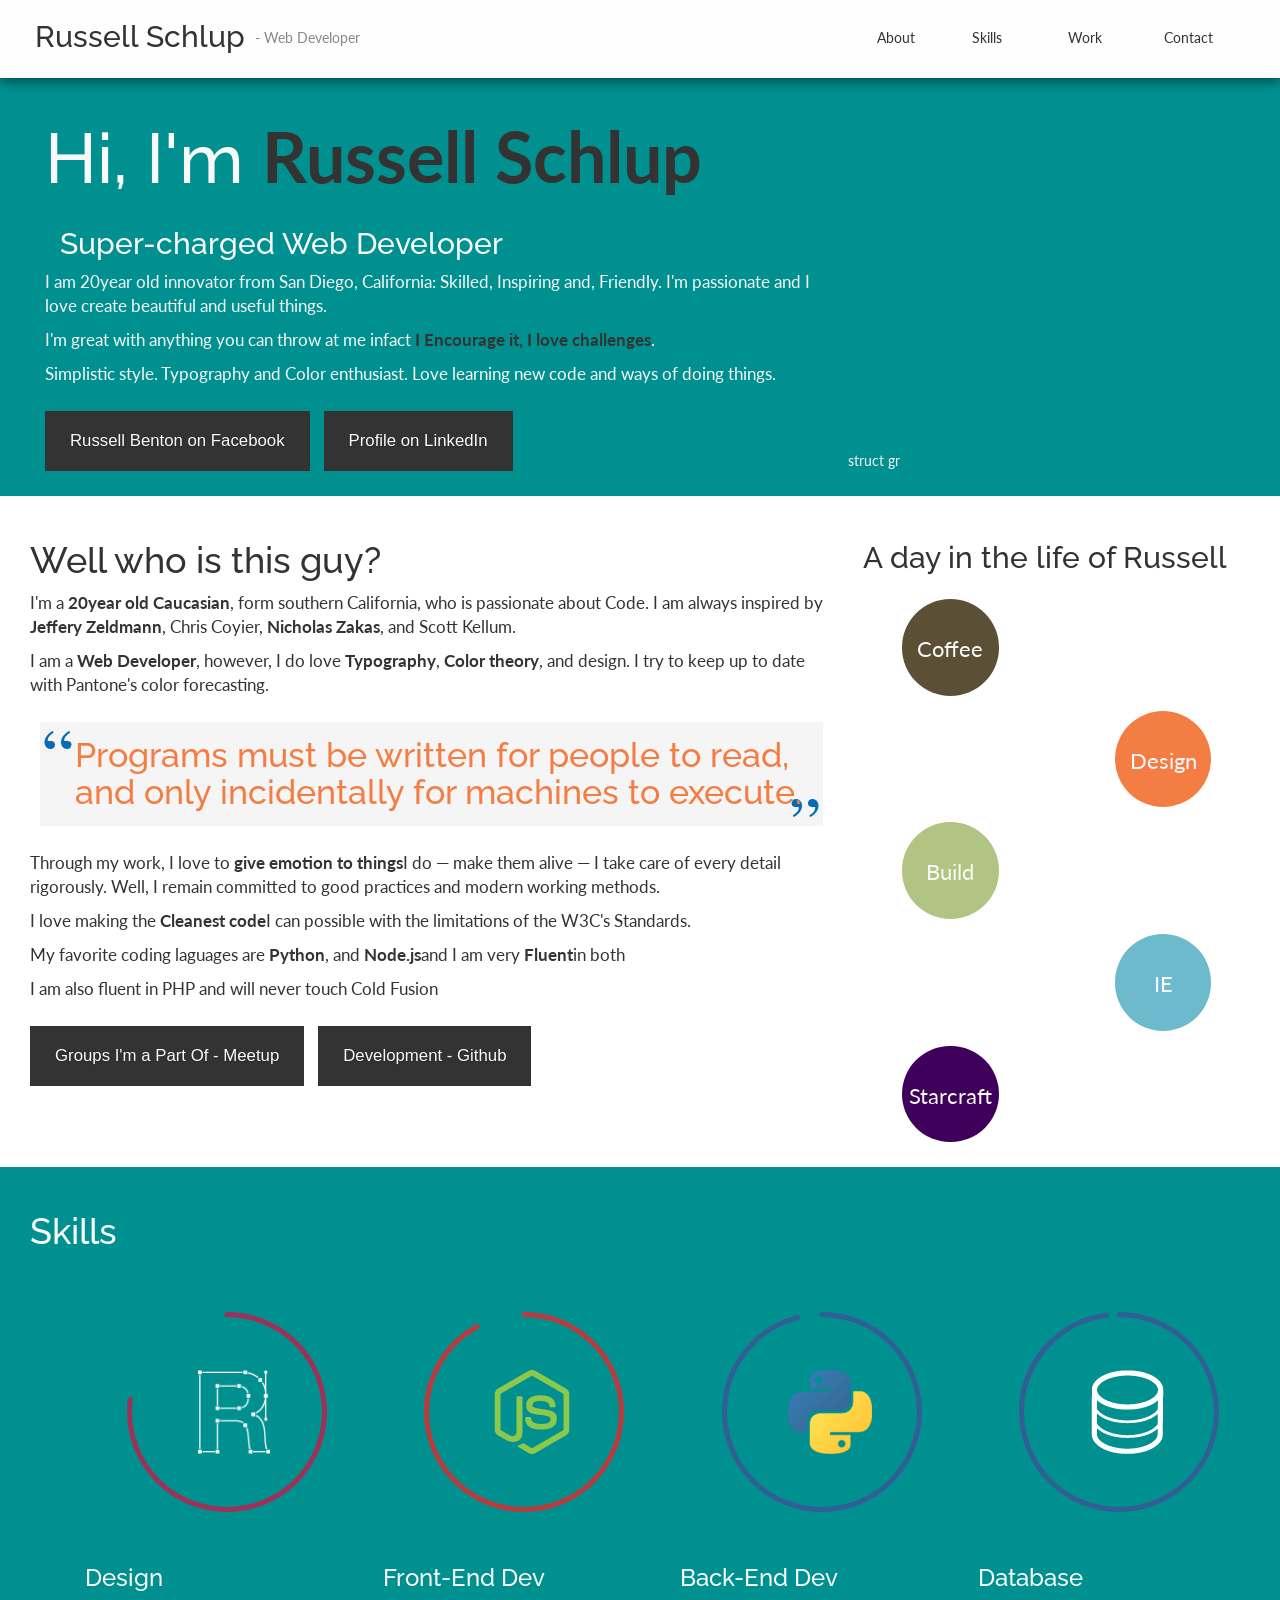
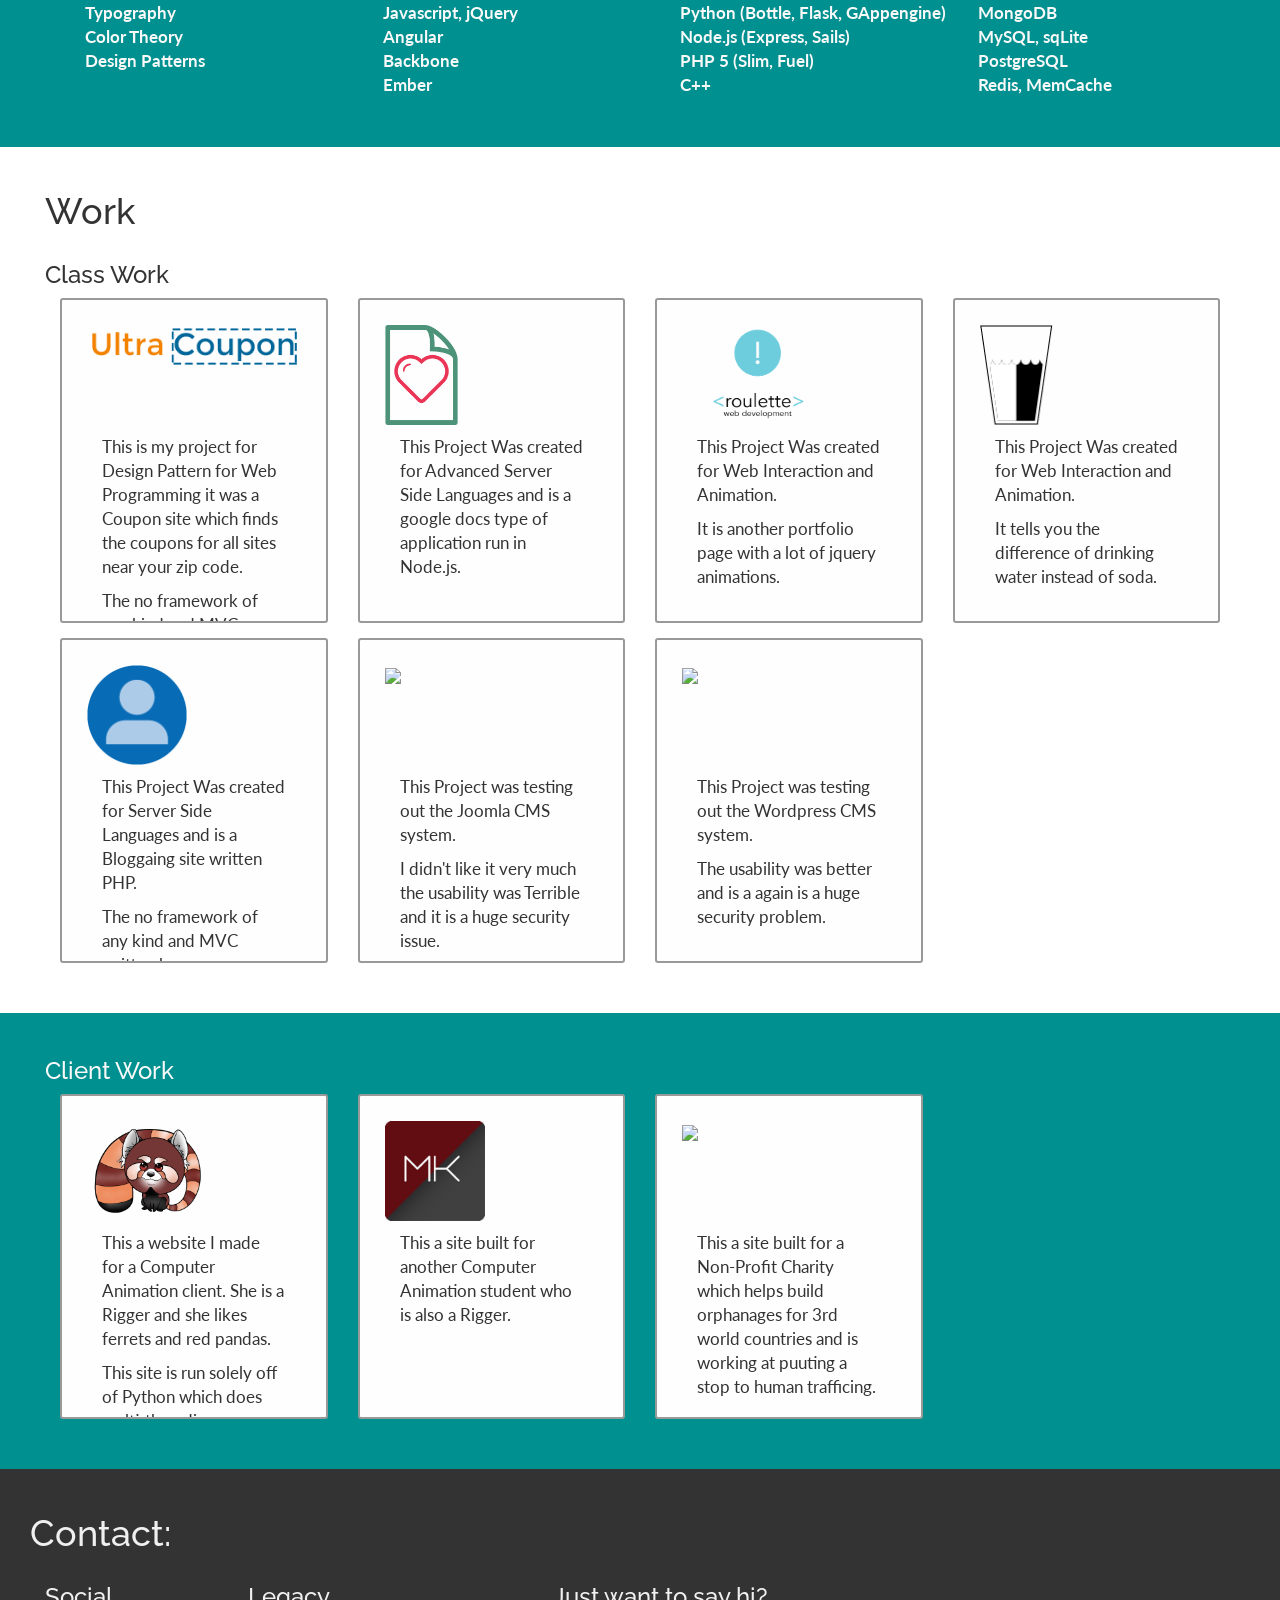
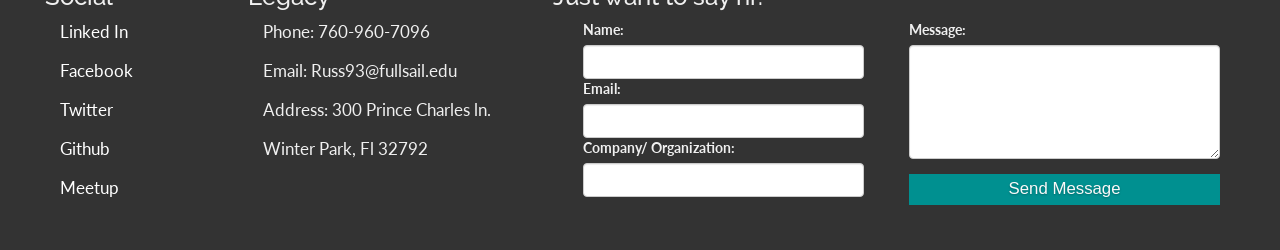
==== index.html @ 07fa353b "optimazation" ====
<!DOCTYPE html>
<html>

<head>
    <title>Deployment of Web Projects</title>
    <meta charset="utf-8" />
    <!--    Styles    -->
    <link href='http://fonts.googleapis.com/css?family=Lato:400,700|Raleway' rel='stylesheet' type='text/css'>
    <link rel="stylesheet" href="//netdna.bootstrapcdn.com/bootstrap/3.1.1/css/bootstrap.min.css">
    <link rel="stylesheet" href="css/main.css">
    <!--    Scripts    -->
    <script type="text/javascript" src="http://code.jquery.com/jquery-2.1.0.min.js"></script>
    <script type="text/javascript" src="js/selectivizr-min.js"></script>
    <script type="text/javascript" src="js/easypiechart.js"></script>
    <script type="text/javascript" src="js/main.js"></script>
</head>

<body>
    <nav id='nav' class='col-sm-12'>
        <div class='col-sm-8'>
            <h2>Russell Schlup</h2>
            <span class='hidden-xs'>- Web Developer</span>
        </div>
        <ul class='col-sm-4 hidden-sm hidden-xs'>
            <li class='col-sm-3' go='about'>About</li>
            <li class='col-sm-3' go='skills'>Skills</li>
            <li class='col-sm-3' go='work'>Work</li>
            <li class='col-sm-3' go='contact'>Contact</li>
        </ul>
    </nav>
    <section id='start' class='col-sm-12'>
        <article id='header' class='col-sm-12 col-md-8'>
            <header class='col-sm-12'>
                <h1>Hi, I'm
                    <strong>Russell Schlup</strong>
                </h1>
                <h2 class='col-sm-12'>Super-charged Web Developer</h2>
                <p>I am
                    <span class="age">20</span>year old innovator from San Diego, California: Skilled, Inspiring and, Friendly. I'm passionate and I love create beautiful and useful things.</p>
                <p>I'm great with anything you can throw at me infact
                    <strong>I Encourage it, I love challenges</strong>.</p>
                <p>Simplistic style. Typography and Color enthusiast. Love learning new code and ways of doing things.</p>
                <a href='https://www.facebook.com/russbenton' target='_blank'>
                    <button>Russell Benton on Facebook</button>
                </a>
                <a href='http://www.linkedin.com/in/russ93' target='_blank'>
                    <button class='linkedIn'>Profile on LinkedIn</button>
                </a>
            </header>
        </article>
        <aside class='col-sm-4 hidden-sm hidden-xs'>
            <div id='console'>
            </div>
        </aside>
    </section>
    <section class='col-sm-12' loc="about">
        <article class='col-sm-12 col-md-7 col-lg-8'>
            <h1>Well who is this guy?</h1>
            <p>I'm a
                <strong>
                    <span class="age">20</span>year old Caucasian</strong>, form southern California, who is passionate about Code. I am always inspired by
                <strong>Jeffery Zeldmann</strong>, Chris Coyier,
                <strong>Nicholas Zakas</strong>, and Scott Kellum.</p>
            <p>I am a
                <strong>Web Developer</strong>, however, I do love
                <strong>Typography</strong>,
                <strong>Color theory</strong>, and design. I try to keep up to date with Pantone's color forecasting.</p>
            <h3 class="quote hidden-xs">Programs must be written for people to read, and only incidentally for machines to execute.</h3>
            <p>Through my work, I love to
                <strong>give emotion to things</strong>I do — make them alive — I take care of every detail rigorously. Well, I remain committed to good practices and modern working methods.</p>
            <p>I love making the
                <strong>Cleanest code</strong>I can possible with the limitations of the W3C's Standards.</p>
            <p>My favorite coding laguages are
                <strong>Python</strong>, and
                <strong>Node.js</strong>and I am very
                <strong>Fluent</strong>in both</p>
            <p>I am also fluent in PHP and will never touch Cold Fusion</p>
            <a href='http://www.meetup.com/members/139195112/' target='_blank'>
                <button class='meet'>Groups I'm a Part Of - Meetup</button>
            </a>
            <a href='https://github.com/Russ93' target='_blank'>
                <button>Development - Github</button>
            </a>
        </article>
        <aside class='hidden-xs hidden-sm col-md-5 col-lg-4'>
            <h2>A day in the life of Russell</h2>
            <ul id="timeline">
                <li>
                    <p>Coffee</p>
                    <dfn>Developers drink an average of 380 cups of coffee a year</dfn>
                </li>
                <li>
                    <p>Design</p>
                    <dfn>Worldwide, a new page is designed every 0.4 seconds</dfn>
                </li>
                <li>
                    <p>Build</p>
                    <dfn>Lint! Lint! Lint! and Standardise</dfn>
                </li>
                <li>
                    <p>IE</p>
                    <dfn>Browser quirks can increase product time up to 71%</dfn>
                </li>
                <li>
                    <p>Starcraft</p>
                    <dfn>Increasing of mental quickness and problem solving</dfn>
                </li>
            </ul>
        </aside>
    </section>
    <section class='col-xs-12 skills' loc="skills">
        <article class='col-xs-12'>
            <h1>Skills</h1>
            <ul class='col-xs-12'>
                <li class="chart col-md-3 col-xs-6" data-percent="77" color="#9E3158">
                    <span>
                        <img src="images/design.png" class='invColor' />
                    </span>
                    <label class='col-xs-12'>
                        <h3>Design</h3>
                        <p>
                            Typography<br />
                            Color Theory<br />
                            Design Patterns<br />
                            <br />
                        </p>
                    </label>
                </li>
                <li class="chart col-md-3 col-xs-6" data-percent="92" color="#B93B3E">
                    <span>
                        <img src="images/js.png" />
                    </span>
                    <label class='col-xs-12'>
                        <h3>Front-End Dev</h3>
                        <p>
                            Javascript, jQuery
                            <br />Angular
                            <br />Backbone
                            <br />Ember
                        </p>
                    </label>
                </li>
                <li class="chart col-md-3 col-xs-6" data-percent="96" color="#315F93">
                    <span>
                        <img src="images/py.png" height="84" width="84" />
                    </span>
                    <label class='col-xs-12'>
                        <h3>Back-End Dev</h3>
                        <p>
                            Python (Bottle, Flask, GAppengine)<br />
                            Node.js (Express, Sails)<br />
                            PHP 5 (Slim, Fuel)<br />
                            C++
                        </p>
                    </label>
                </li>
                <li class="chart col-md-3 col-xs-6" data-percent="98" color="#315F93">
                    <span>
                        <img src="images/db.png" height="84" width="73" class='invColor' />
                    </span>
                    <label class='col-xs-12'>
                        <h3>Database</h3>
                        <p>
                            MongoDB<br />
                            MySQL, sqLite <br />
                            PostgreSQL <br />
                            Redis, MemCache
                        </p>
                    </label>
                </li>
            </ul>
        </article>
    </section>
    <section class='col-sm-12' loc="work">
        <article class='col-sm-12'>
            <h1 class='col-sm-12'>Work</h1>
            <h3 class='col-sm-12'>Class Work</h3>
            <ul class='col-sm-12 container-fluid projects'>
                <li class='col-xs-12 col-sm-6 col-md-3'>
                    <a>
                        <div>
                            <img src='images/coupon.png' />
                        </div>
                        <p class='col-sm-12'>This is my project for Design Pattern for Web Programming it was a Coupon site which finds the coupons for all sites near your zip code.</p>
                        <br />
                        <p class='col-sm-12'>The no framework of any kind and MVC written by me.</p>
                    </a>
                </li>
                <li class='col-xs-12 col-sm-6 col-md-3'>
                    <a href='162.243.34.80:1337'>
                        <div>
                            <img src='images/doc.png' />
                        </div>
                        <p class='col-sm-12'>This Project Was created for Advanced Server Side Languages and is a google docs type of application run in Node.js.</p>
                    </a>
                </li>
                <li class='col-xs-12 col-sm-6 col-md-3'>
                    <a href='/wia'>
                        <div>
                            <img src='images/roulette-09.png' />
                        </div>
                        <p class='col-sm-12'>This Project Was created for Web Interaction and Animation.</p>
                        <br />
                        <p class='col-sm-12'>It is another portfolio page with a lot of jquery animations.</p>
                    </a>
                </li>
                <li class='col-xs-12 col-sm-6 col-md-3'>
                    <a href='/wia_final'>
                        <div>
                            <img src='images/soda.png' />
                        </div>
                        <p class='col-sm-12'>This Project Was created for Web Interaction and Animation.</p>
                        <br />
                        <p class='col-sm-12'>It tells you the difference of drinking water instead of soda.</p>
                    </a>
                </li>
                <li class='col-xs-12 col-sm-6 col-md-3'>
                    <a href='/bloggah/'>
                        <div>
                            <img src='images/bloggah.png' />
                        </div>
                        <p class='col-sm-12'>This Project Was created for Server Side Languages and is a Bloggaing site written PHP.</p>
                        <br />
                        <p class='col-sm-12'>The no framework of any kind and MVC written by me.</p>
                    </a>
                </li>
                <li class='col-xs-12 col-sm-6 col-md-3'>
                    <a href='http://russell.fsclass.info/joomla/'>
                        <div>
                            <img src='http://cdn.joomla.org/template/menu/joomla.jpg' />
                        </div>
                        <p class='col-sm-12'>This Project was testing out the Joomla CMS system.</p>
                        <br />
                        <p class='col-sm-12'>I didn't like it very much the usability was Terrible and it is a huge security issue.</p>
                    </a>
                </li>
                <li class='col-xs-12 col-sm-6 col-md-3'>
                    <a href='http://russell.fsclass.info/wordpress/'>
                        <div>
                            <img src='http://s.w.org/about/images/logos/wordpress-logo-simplified-rgb.png' />
                        </div>
                        <p class='col-sm-12'>This Project was testing out the Wordpress CMS system.</p>
                        <br />
                        <p class='col-sm-12'>The usability was better and is a again is a huge security problem.</p>
                    </a>
                </li>
            </ul>
        </article>
    </section>
    <section class='col-sm-12'>
        <article class='col-sm-12'>
            <h3 class='col-sm-12'>Client Work</h3>
            <ul class='col-sm-12 container-fluid projects'>
                <li class='col-xs-12 col-sm-6 col-md-3'>
                    <a href='http://redpandarigging.com/'>
                        <div>
                            <img src='images/redpanda.png' />
                        </div>
                        <p class='col-sm-12'>This a website I made for a Computer Animation client. She is a Rigger and she likes ferrets and red pandas.</p>
                        <br />
                        <p class='col-sm-12'>This site is run solely off of Python which does multi-threading.</p>
                    </a>
                </li>
                <li class='col-xs-12 col-sm-6 col-md-3'>
                    <a href='http://rigabor.com/'>
                        <div>
                            <img src='images/kudiabor.png' />
                        </div>
                        <p class='col-sm-12'>This a site built for another Computer Animation student who is also a Rigger.</p>
                    </a>
                </li>
                <li class='col-xs-12 col-sm-6 col-md-3'>
                    <a href='http://safehousemovement.com/'>
                        <div>
                            <img src='http://safehousemovement.com/images/logo.gif' />
                        </div>
                        <p class='col-sm-12'>This a site built for a Non-Profit Charity which helps build orphanages for 3rd world countries and is working at puuting a stop to human trafficing.</p>
                    </a>
                </li>
            </ul>
        </article>
    </section>
    <footer class='col-sm-12' loc="contact">
        <section class='col-sm-12'>
            <h1>Contact:</h1>
            <ul class='col-sm-2'>
                <h3>Social</h3>
                <li class='col-sm-12'>
                    <a href='http://www.linkedin.com/in/russ93' target='_blank'>Linked In</a>
                </li>
                <li class='col-sm-12'>
                    <a href='https://www.facebook.com/russbenton' target='_blank'>Facebook</a>
                </li>
                <li class='col-sm-12'>
                    <a href="https://twitter.com/russbenton93" target="_blank">Twitter</a>
                </li>
                <li class='col-sm-12'>
                    <a href='https://github.com/Russ93' target='_blank'>Github</a>
                </li>
                <li class='col-sm-12'>
                    <a href='http://www.meetup.com/members/139195112/' target='_blank'>Meetup</a>
                </li>
            </ul>
            <ul class='col-sm-3'>
                <h3>Legacy</h3>
                <li class='col-sm-12'>Phone: 760-960-7096</li>
                <li class='col-sm-12'>Email: Russ93@fullsail.edu</li>
                <li class='col-sm-12'>Address: 300 Prince Charles ln.</li>
                <li class='col-sm-12'>Winter Park, Fl 32792</li>
            </ul>
            <form role="form" class='col-sm-7' action="mail.php" method="post">
                <h3>Just want to say hi?</h3>
                <ul class='col-sm-6'>
                    <li class='col-sm-12'>
                        <label>Name:</label>
                        <input name="name" class="form-control" />
                    </li>
                    <li class='col-sm-12'>
                        <label>Email:</label>
                        <input name="email" class="form-control" />
                    </li>
                    <li class='col-sm-12'>
                        <label>Company/ Organization:</label>
                        <input name="company" class="form-control" />
                    </li>
                </ul>
                <div class='col-sm-6'>
                    <label>Message:</label>
                    <textarea name="comment" class="form-control" rows="5"></textarea>
                    <button class="col-sm-12">Send Message</button>
                </div>
            </form>
        </section>
    </footer>
</body>

</html>
---- css/main.css ----
/*

//----- Colors -----//

Pantone basic = #009090
Royal Blue = #424589
Bright Cobalt = #385E8B
Sea Fog = #A7939E
Aluminum = #9C9689

*/

html, * {
	font-family: 'Lato' ,Avenir , Helvetica, Arial, sans-serif;
	color: 333;
}
a {
    text-decoration: none;
}
a:hover {
    text-decoration: none;
}
body{
	width: 100%;
	height: 700px;
}
h1, h2, h3, h4, h5, h6{
    font-family: 'Raleway' ,'Quicksand' , Helvetica, Arial, sans-serif;
}
#nav{
    background: #fefefe;
    position: fixed;
    z-index: 50;
    top: 0;
    left: 0;
    padding: 20px;
    box-shadow: 0 5px 10px rgba(0,0,0,0.4);
    width: 100%;
}
article p {
    font-size: 1.2em;
}
#nav div *{
    float: left;
}
#nav span{
    color: #888;
    margin-left: 10px;
}
#nav h2{
    margin: 0;
}
#nav ul, nav span{
    margin-top: 8px;
}
header h1{
    font-size: 5em;
}
ul li{
    list-style: none;
    float: left;
}
#start{
    margin-top: 73px;
}
strong {
    font-weight: bold;
}
.button,button,html input[type="button"],input[type="submit"]{
    margin: 15px 10px 0 0;
	padding: 15px 25px;
    background: #333;
    color: #f9f9f9;
	font: normal 1.2em/1.8 'Avenir', arial, helvetica, sans-serif;
	text-align: center;
	text-shadow: 0 1px 2px rgba(0, 0, 0, 0.25);
    border: 0;
	cursor: pointer;
}
.button:hover,button:hover,html input[type="button"]:hover,input[type="submit"]:hover{
	background: #f47d43;
    border-bottom: 2px solid #D87B56;
    -webkit-box-shadow: inset 0 -2px #D87B56;
	box-shadow: inset 0 -2px #D87B56;
}
.linkedIn:hover{
    background: #1C87BD;
    border-bottom: 2px solid #076BB6;
    -webkit-box-shadow: inset 0 -2px #076BB6;
	box-shadow: inset 0 -2px #076BB6s;
}
aside{
    overflow: hidden;
}
#console{
    position: absolute;
    left:0;
    bottom:0;
}
.quote{
	color: #f47d43;
	background-color: #f5f5f5;
	background-image: url(../images/lq.png),url(../images/rq.png);
	background-repeat: no-repeat;
	background-position: left top, right bottom;
	font-size: 2.4em;
	padding: 15px 15px 15px 35px;
	margin: 25px 10px;
}
section{
    padding-top: 25px;
    padding-bottom: 25px;
}
section:nth-child(even){
    background: #009090;
    color: #f9f9f9;
}
section:nth-child(even) strong{
    background: #009090;
    color: #333;
}
section:nth-child(odd) .invColor{
    filter: invert(100%);
    -webkit-filter: invert(100%);
}
.projects{
    overflow: hidden;
}
.projects a{
    overflow: hidden;
    display: block;
    min-width: 100%;
    height: 325px;
    margin-bottom: 15px;
    padding: 25px;
    cursor: pointer;
    background: #fefefe;
    border: solid 2px #999;
    border-radius: 3px;
    color: #333;
    text-decoration: none;
}
.projects a:hover{
    border: solid 2px #385E8B;
}
.projects div{
    height: 100px;
    width: 100%;
    margin-bottom: 10px;
    float: left;
}
.projects div img{
    max-height: 100%;
    max-width: 100%;
}
/*------------------------- Timeline -------------------------*/
#timeline{
	width: 100%;
	padding: 0;
}
#timeline p{
	margin: 35% 5% 0;
}
#timeline dfn{
	display: block;
	width: 75%;
	margin: 0 auto;
	padding-top: 30%;
	background-position: center top;
	background-repeat: no-repeat;
}
#timeline li{
	text-align: center;
	width: 25%;
	margin: 0 10%;
	height:0;
	padding-bottom: 25%;
	border-radius: 50%;
	overflow: hidden;
	color:  #f9f9f9;
	clear:  both;
}
#timeline li:not(first-child){
	margin-top: 15px;
}
#timeline li p{
	font-size: 1.6em;
}
#timeline li:nth-child(even){
	background: #076BB6;
	float:  right;
}
#timeline li:nth-child(odd){
	background: #F47D43;
}
#timeline li:first-child{
	background: #5B4F35;
}
#timeline li:nth-child(2){
	background: #f47d43;
}
#timeline li:nth-child(3){
	background: #B1C482;
}
#timeline li:nth-child(4){
	background: #6DBACC;
}
#timeline li:nth-child(5){
	background: #3E005B;
}
#timeline li:first-child dfn{
	background-image: url(../images/tl-01.png);
}
#timeline li:nth-child(2) dfn{
	background-image: url(../images/tl-02.png); 
}
#timeline li:nth-child(3) dfn{
	background-image: url(../images/tl-03.png);
}
#timeline li:nth-child(4) dfn{
	background-image: url(../images/tl-04.png);
}
#timeline li:nth-child(5) dfn{
	background-image: url(../images/tl-05.png);
}
/*------------------------- Skills -------------------------*/
.skills ul{
    padding-top: 50px;
}

.chart{
    position: relative;
    min-height: 400px;
}
.chart span {
    float: left;
    position: absolute;
    padding-left: 25%;
}
.chart span > *{
    max-height: 84px;
    max-width: 84px;
}
.chart canvas{
    margin-left: 25%;
}
.chart label{
    position: absolute;
    bottom: 0;
    left: 25px;
}
/*------------------------- Footer -------------------------*/
footer{
    background: #333;
    color: #f0f0f0;
}
footer a{
    cursor: pointer;
    color: #fff;
}
footer a:hover{
    color: #AE70AF;
}
footer button{
    background: #009090;
}
footer li{
    font-size: 1.2em;
    margin-bottom: 15px;
}
footer form li{
    margin: 0;
    font-size: 14px;
}
footer button{
    padding: 0;
}
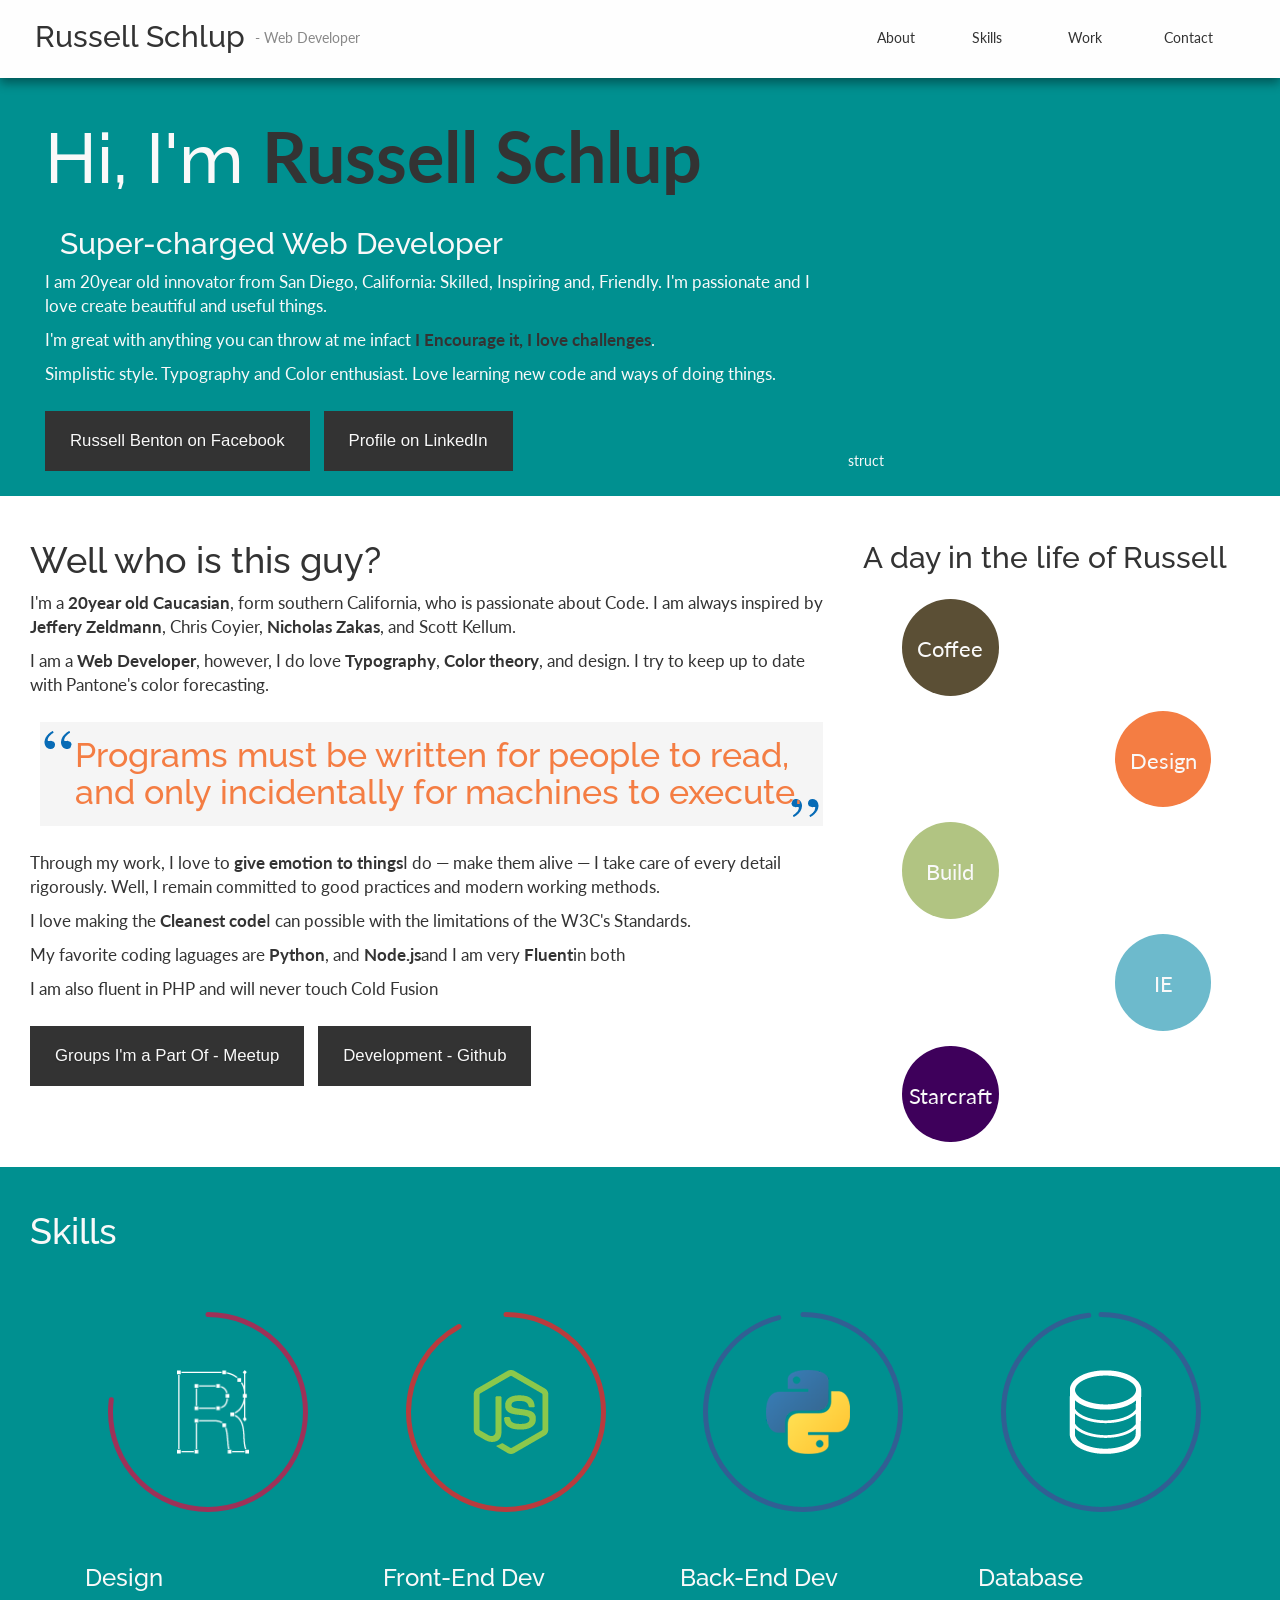
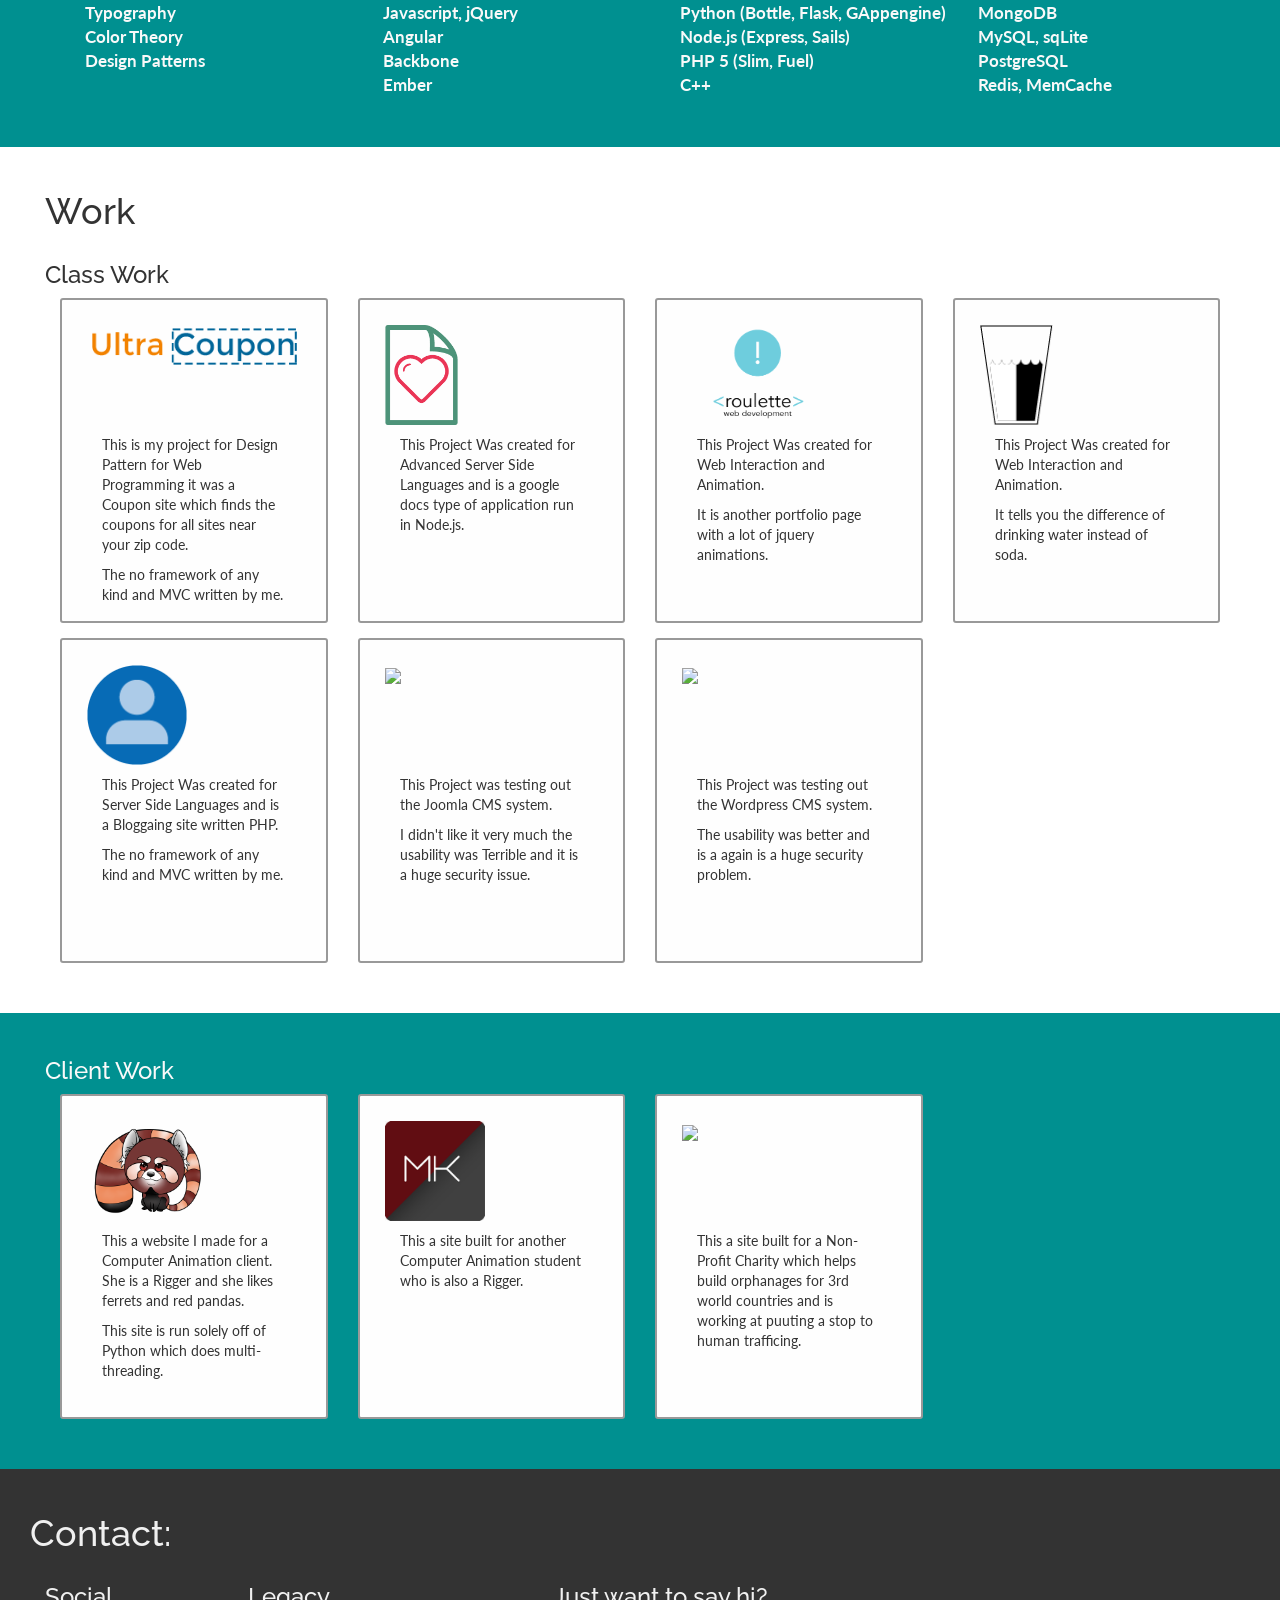
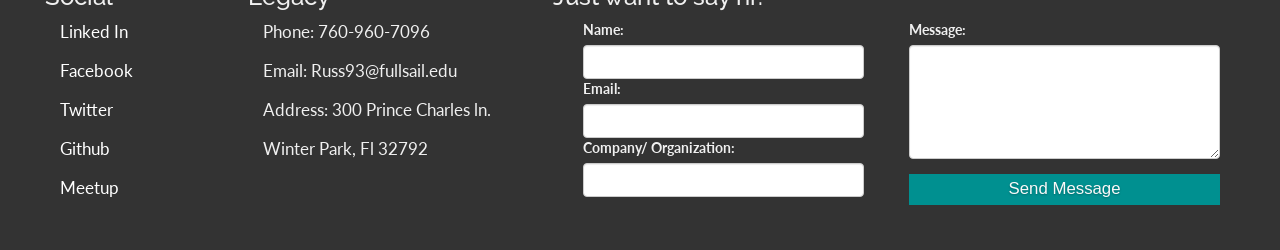
==== commit 62c1a161: "fixed some problems" ====
--- a/index.html
+++ b/index.html
@@ -280,10 +280,10 @@
             </ul>
         </article>
     </section>
-    <footer class='col-sm-12' loc="contact">
-        <section class='col-sm-12'>
+    <footer class='col-xs-12' loc="contact">
+        <section class='col-xs-12'>
             <h1>Contact:</h1>
-            <ul class='col-sm-2'>
+            <ul class='col-xs-6 col-md-2'>
                 <h3>Social</h3>
                 <li class='col-sm-12'>
                     <a href='http://www.linkedin.com/in/russ93' target='_blank'>Linked In</a>
@@ -301,33 +301,33 @@
                     <a href='http://www.meetup.com/members/139195112/' target='_blank'>Meetup</a>
                 </li>
             </ul>
-            <ul class='col-sm-3'>
+            <ul class='col-xs-6 col-md-3'>
                 <h3>Legacy</h3>
-                <li class='col-sm-12'>Phone: 760-960-7096</li>
-                <li class='col-sm-12'>Email: Russ93@fullsail.edu</li>
-                <li class='col-sm-12'>Address: 300 Prince Charles ln.</li>
-                <li class='col-sm-12'>Winter Park, Fl 32792</li>
-            </ul>
-            <form role="form" class='col-sm-7' action="mail.php" method="post">
+                <li class='col-xs-12'>Phone: 760-960-7096</li>
+                <li class='col-xs-12'>Email: Russ93@fullsail.edu</li>
+                <li class='col-xs-12'>Address: 300 Prince Charles ln.</li>
+                <li class='col-xs-12'>Winter Park, Fl 32792</li>
+            </ul>
+            <form role="form" class='col-xs-12 col-md-7' action="mail.php" method="post">
                 <h3>Just want to say hi?</h3>
-                <ul class='col-sm-6'>
-                    <li class='col-sm-12'>
+                <ul class='col-xs-12 col-md-6'>
+                    <li class='col-xs-12'>
                         <label>Name:</label>
                         <input name="name" class="form-control" />
                     </li>
-                    <li class='col-sm-12'>
+                    <li class='col-xs-12'>
                         <label>Email:</label>
                         <input name="email" class="form-control" />
                     </li>
-                    <li class='col-sm-12'>
+                    <li class='col-xs-12'>
                         <label>Company/ Organization:</label>
                         <input name="company" class="form-control" />
                     </li>
                 </ul>
-                <div class='col-sm-6'>
+                <div class='col-xs-12 col-md-6'>
                     <label>Message:</label>
                     <textarea name="comment" class="form-control" rows="5"></textarea>
-                    <button class="col-sm-12">Send Message</button>
+                    <button class="col-xs-12">Send Message</button>
                 </div>
             </form>
         </section>
--- a/css/main.css
+++ b/css/main.css
@@ -36,6 +36,9 @@
     padding: 20px;
     box-shadow: 0 5px 10px rgba(0,0,0,0.4);
     width: 100%;
+}
+.container-fluid p{
+    font-size: 1em;
 }
 article p {
     font-size: 1.2em;
@@ -235,14 +238,14 @@
 .chart span {
     float: left;
     position: absolute;
-    padding-left: 25%;
+    padding-left: 18%;
 }
 .chart span > *{
     max-height: 84px;
     max-width: 84px;
 }
 .chart canvas{
-    margin-left: 25%;
+    margin-left: 18%;
 }
 .chart label{
     position: absolute;
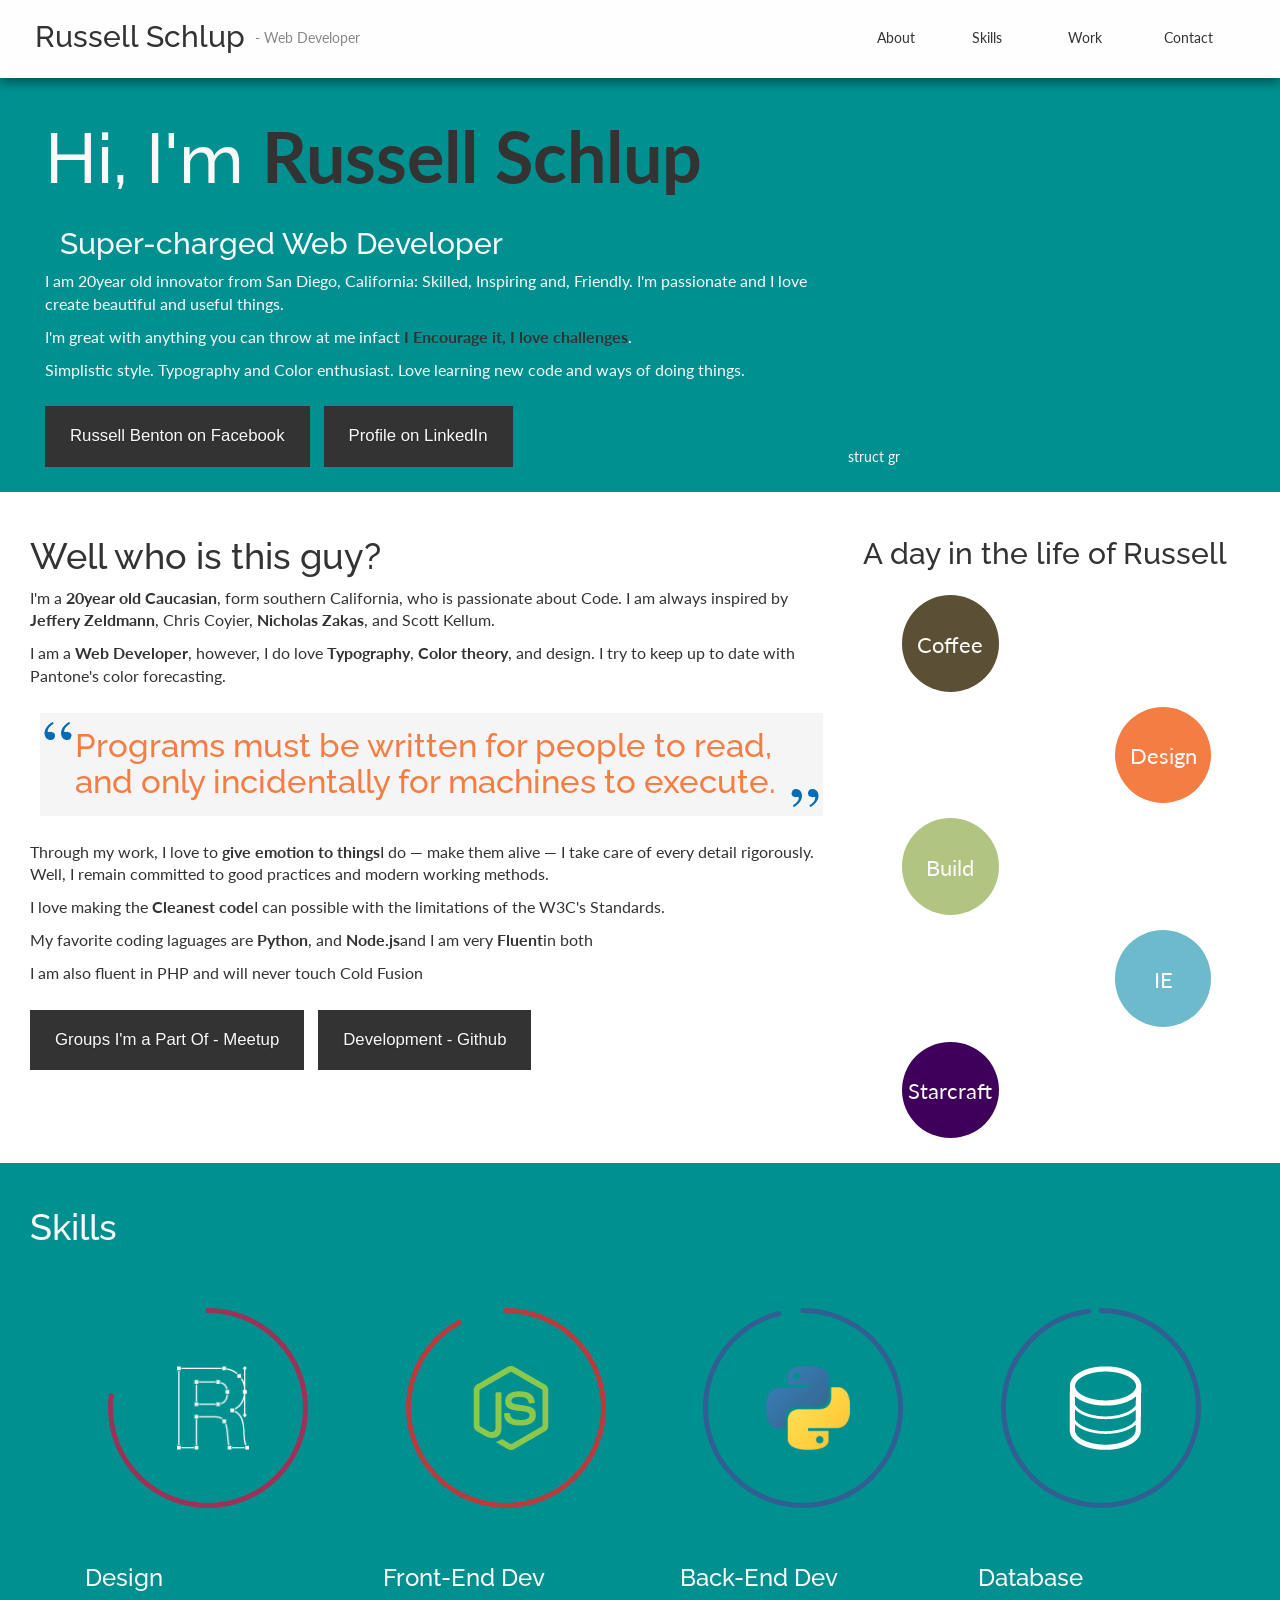
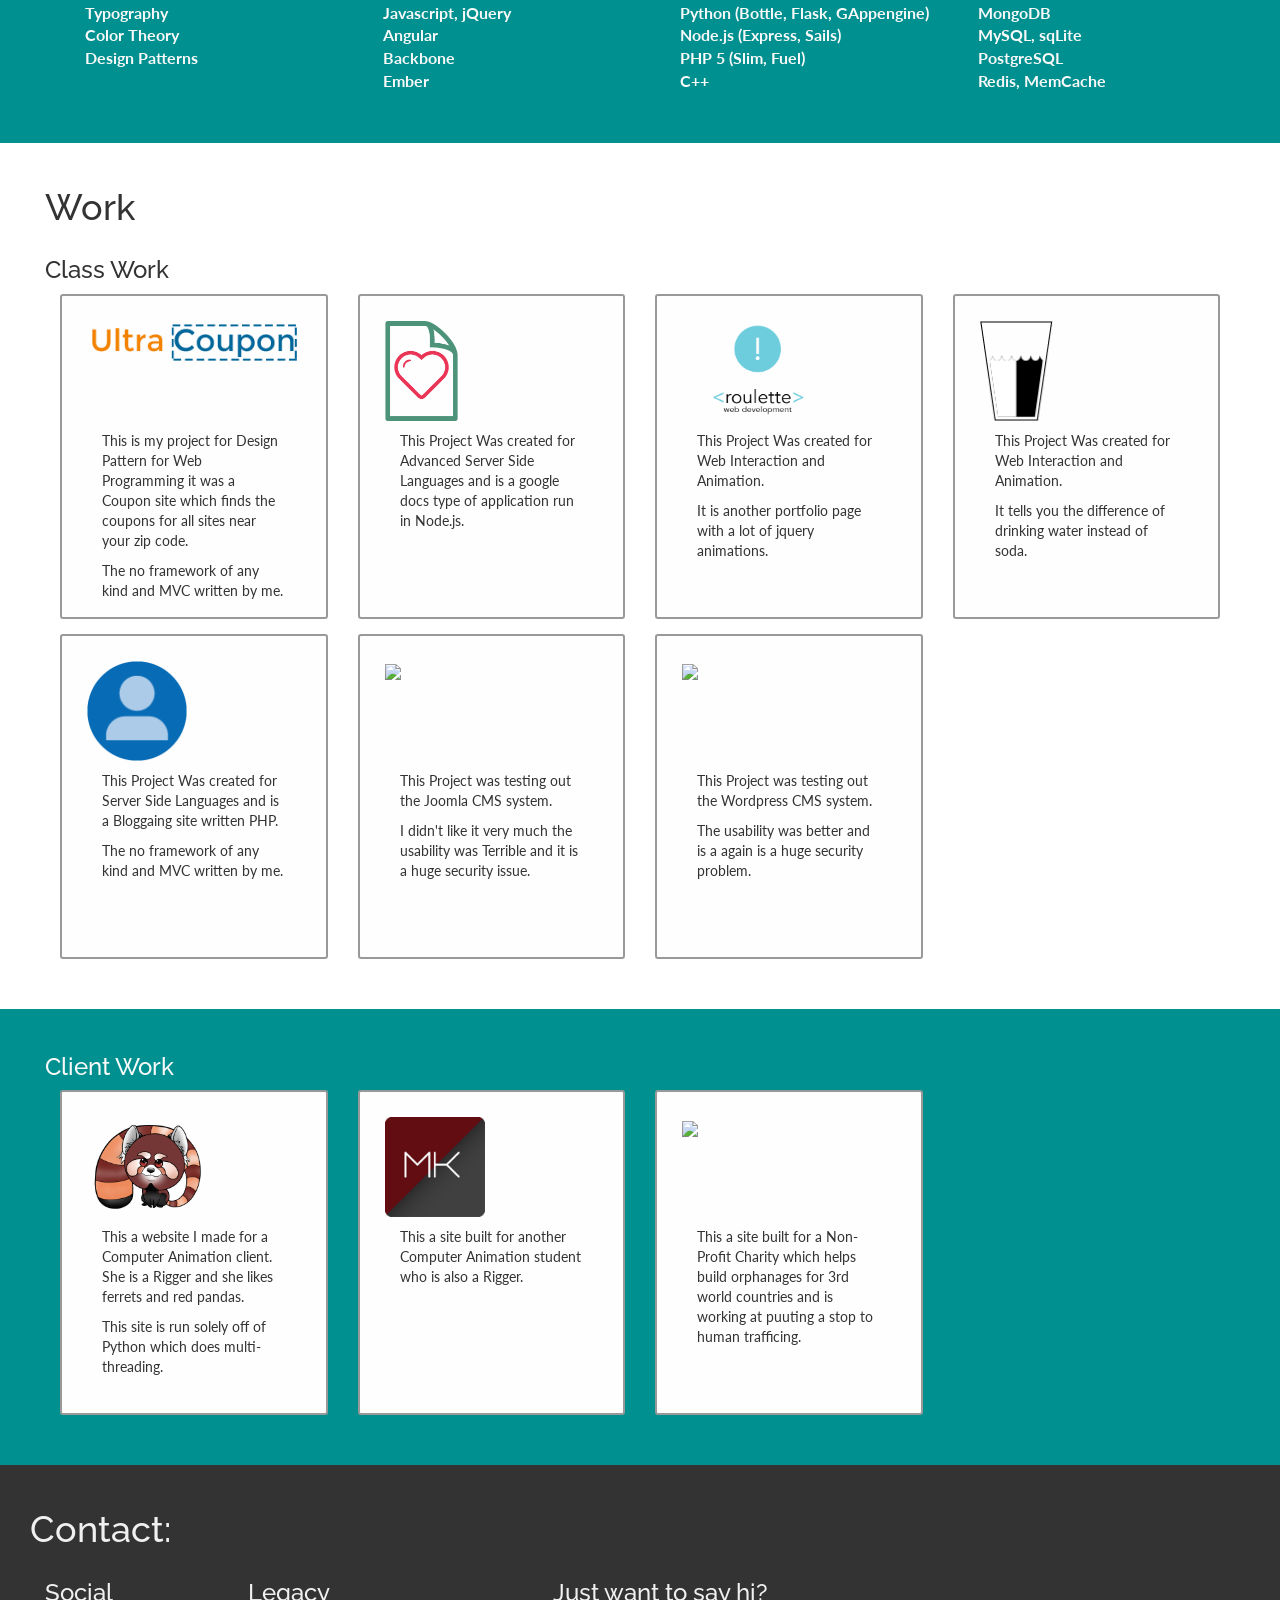
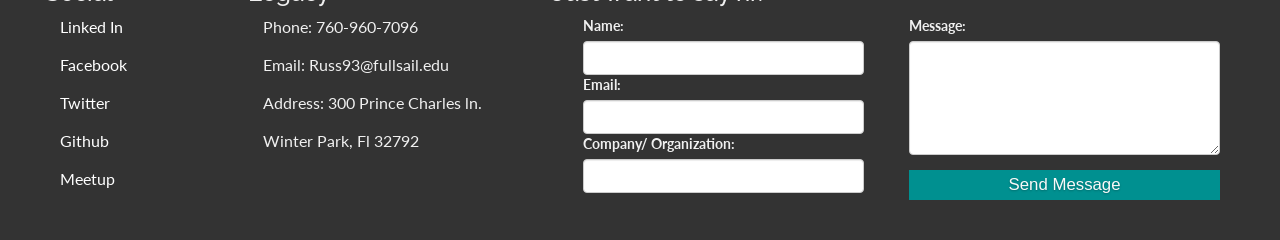
==== commit 75e2e26e: "changed the fonts for iPhone usage" ====
--- a/index.html
+++ b/index.html
@@ -19,9 +19,9 @@
     <nav id='nav' class='col-sm-12'>
         <div class='col-sm-8'>
             <h2>Russell Schlup</h2>
-            <span class='hidden-xs'>- Web Developer</span>
+            <span>- Web Developer</span>
         </div>
-        <ul class='col-sm-4 hidden-sm hidden-xs'>
+        <ul class='col-sm-4 hidden-xs'>
             <li class='col-sm-3' go='about'>About</li>
             <li class='col-sm-3' go='skills'>Skills</li>
             <li class='col-sm-3' go='work'>Work</li>
@@ -114,7 +114,7 @@
             <ul class='col-xs-12'>
                 <li class="chart col-md-3 col-xs-6" data-percent="77" color="#9E3158">
                     <span>
-                        <img src="images/design.png" class='invColor' />
+                        <img src="images/design.png" height="84" width="72" class='invColor' />
                     </span>
                     <label class='col-xs-12'>
                         <h3>Design</h3>
@@ -128,7 +128,7 @@
                 </li>
                 <li class="chart col-md-3 col-xs-6" data-percent="92" color="#B93B3E">
                     <span>
-                        <img src="images/js.png" />
+                        <img src="images/js.png" height="84" width="76" />
                     </span>
                     <label class='col-xs-12'>
                         <h3>Front-End Dev</h3>
--- a/css/main.css
+++ b/css/main.css
@@ -38,10 +38,10 @@
     width: 100%;
 }
 .container-fluid p{
-    font-size: 1em;
+    font-size: 14px;
 }
 article p {
-    font-size: 1.2em;
+    font-size: 16px;
 }
 #nav div *{
     float: left;
@@ -57,7 +57,7 @@
     margin-top: 8px;
 }
 header h1{
-    font-size: 5em;
+    font-size: 70px;
 }
 ul li{
     list-style: none;
@@ -106,7 +106,7 @@
 	background-image: url(../images/lq.png),url(../images/rq.png);
 	background-repeat: no-repeat;
 	background-position: left top, right bottom;
-	font-size: 2.4em;
+	font-size: 33px;
 	padding: 15px 15px 15px 35px;
 	margin: 25px 10px;
 }
@@ -187,7 +187,7 @@
 	margin-top: 15px;
 }
 #timeline li p{
-	font-size: 1.6em;
+	font-size: 22px;
 }
 #timeline li:nth-child(even){
 	background: #076BB6;
@@ -268,7 +268,7 @@
     background: #009090;
 }
 footer li{
-    font-size: 1.2em;
+    font-size: 16px;
     margin-bottom: 15px;
 }
 footer form li{
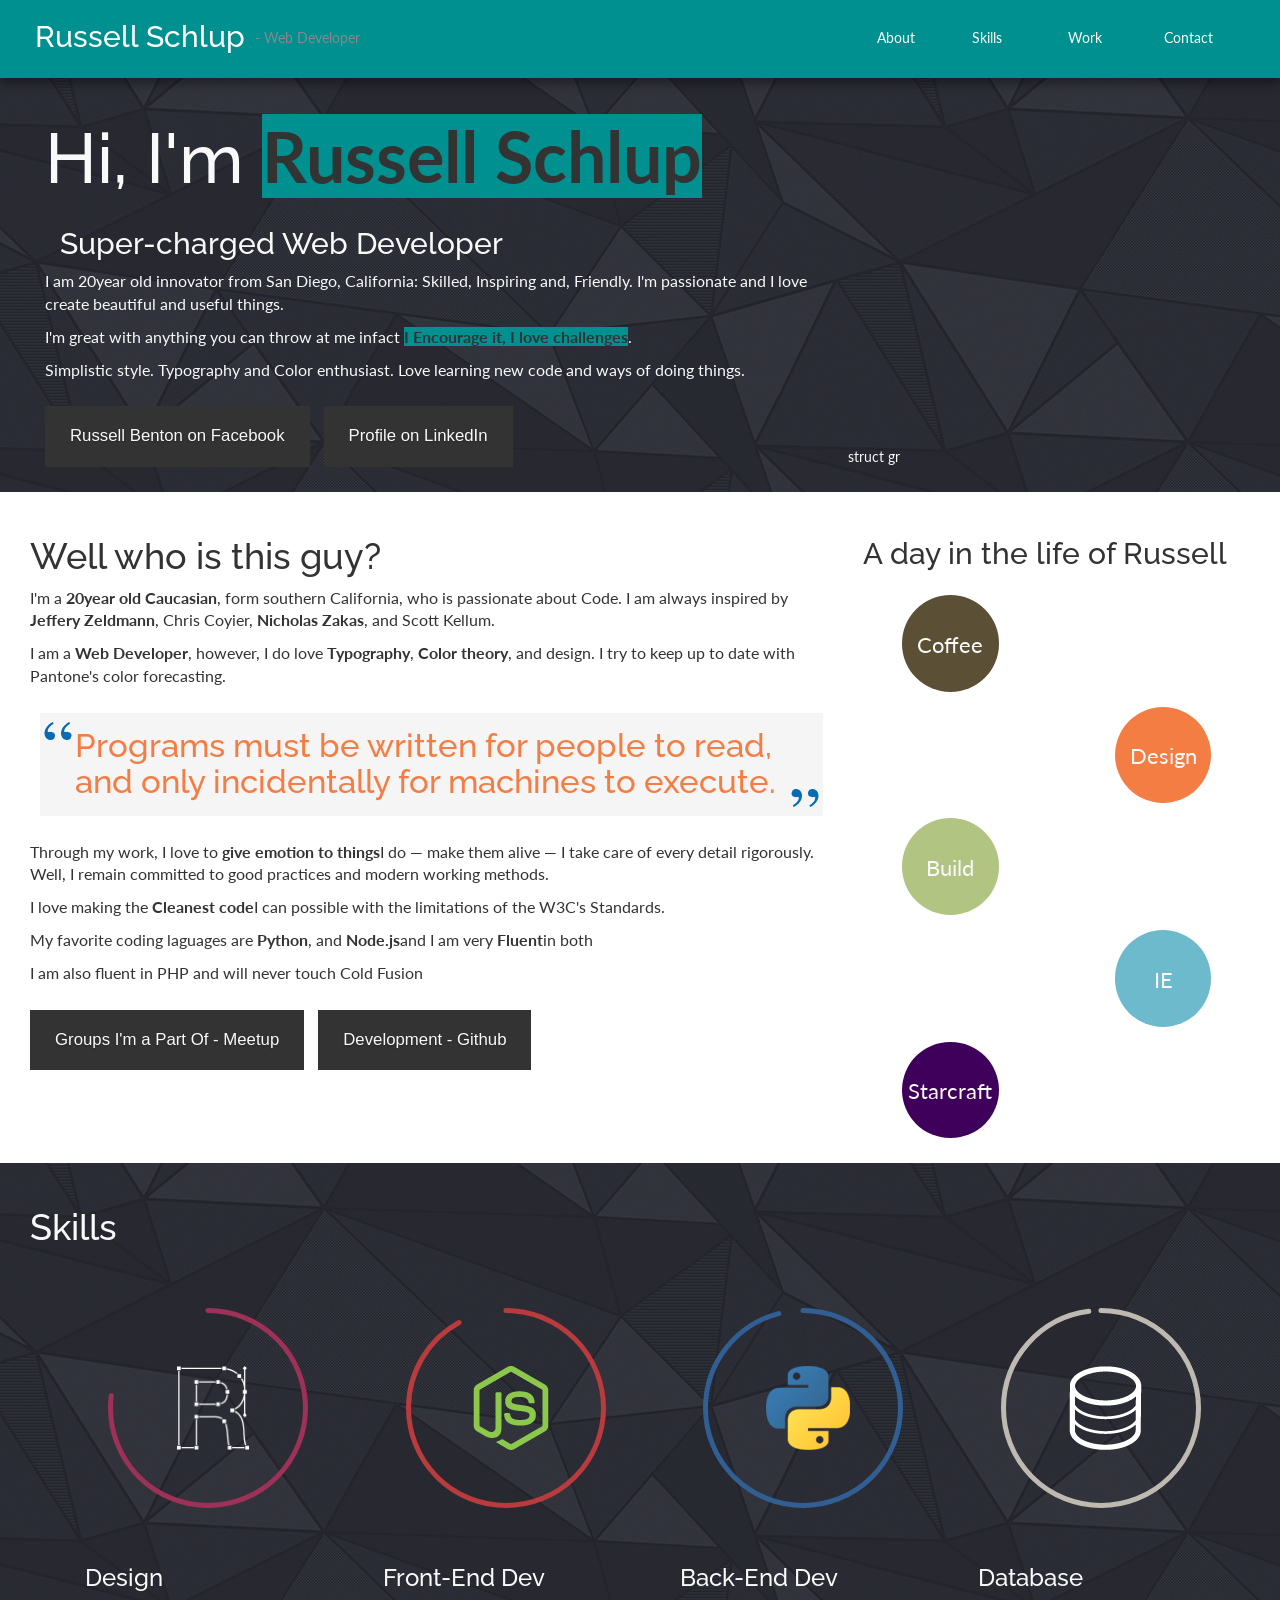
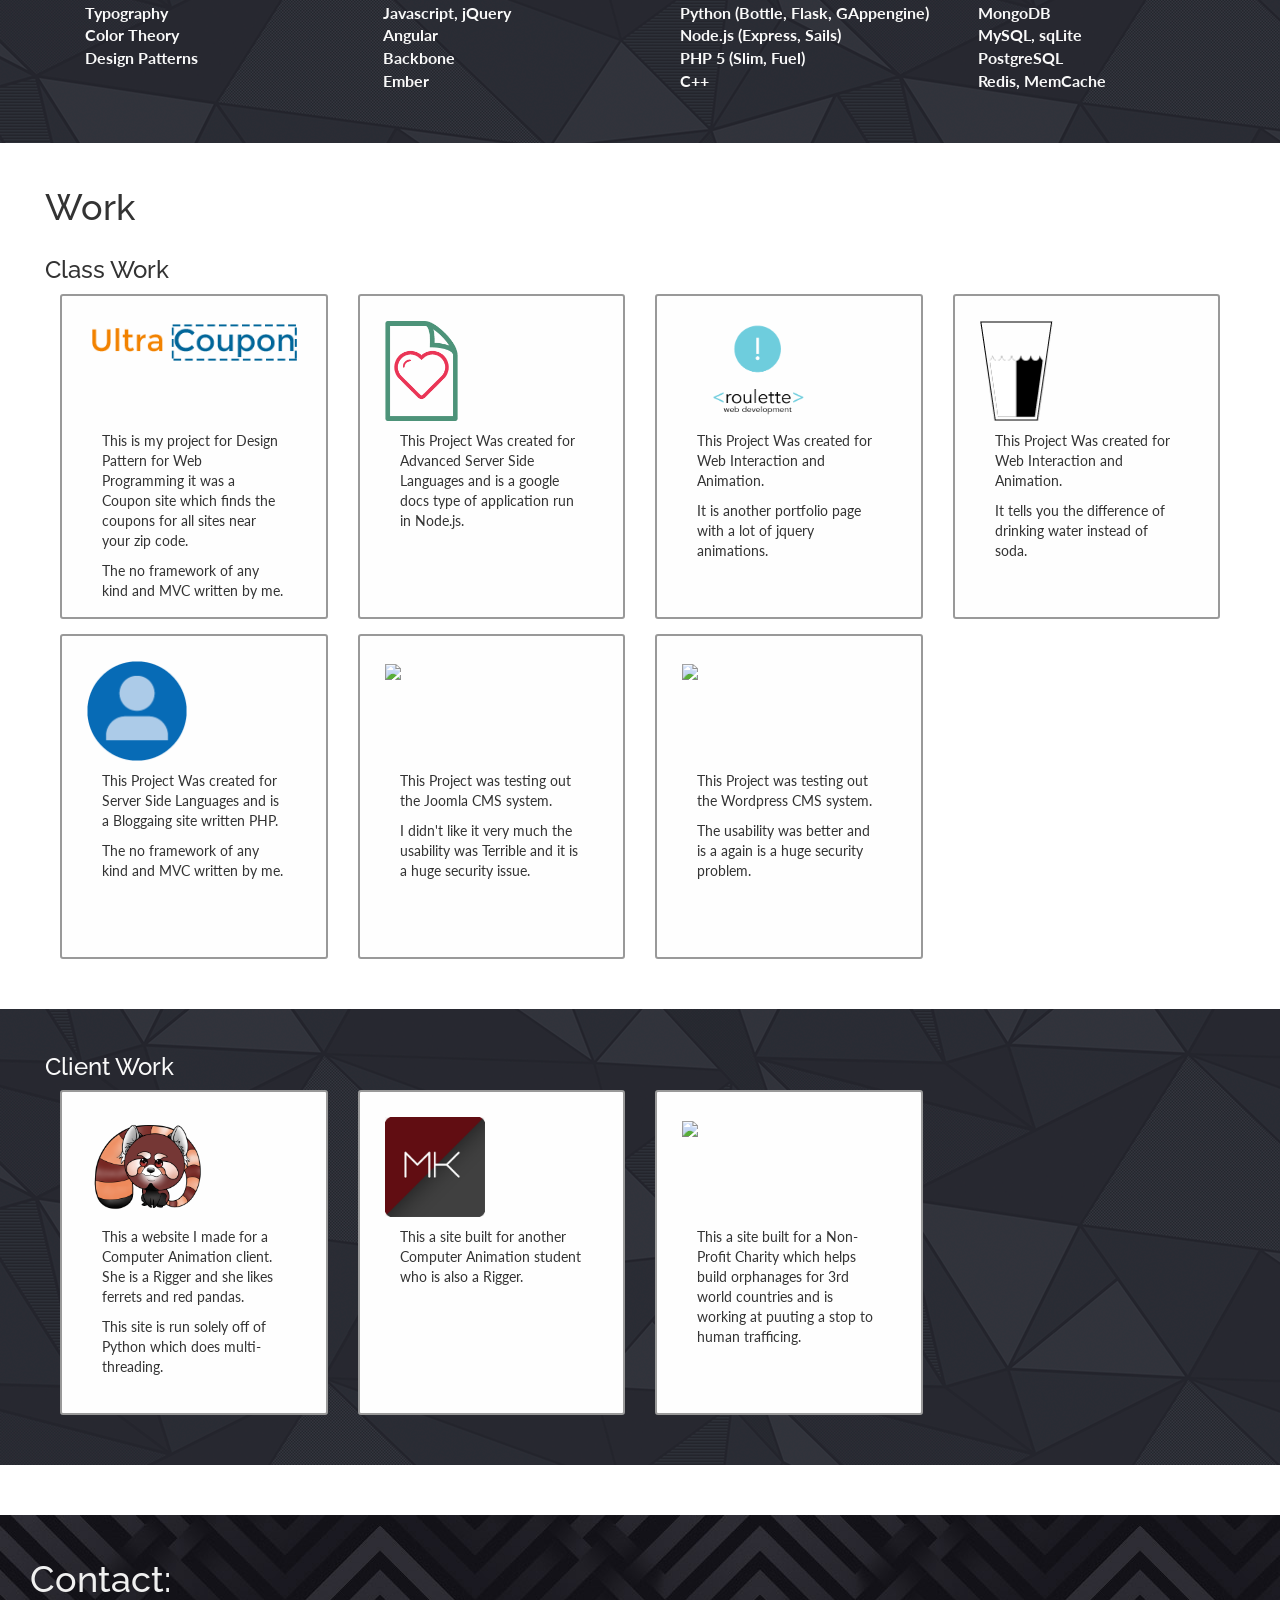
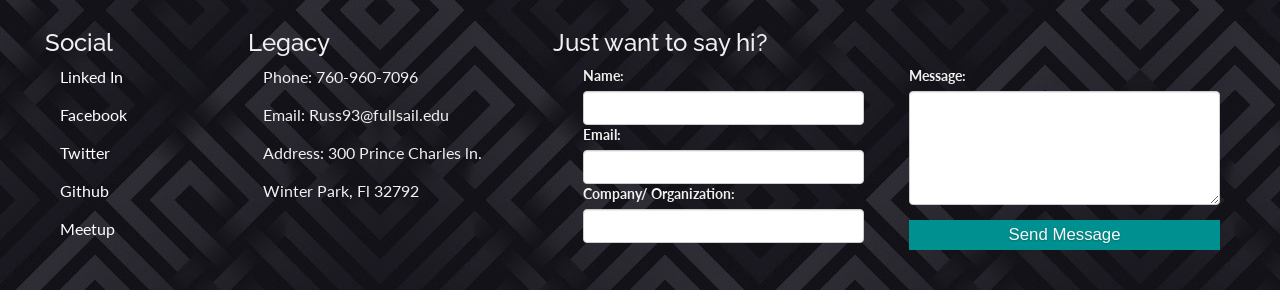
==== commit 80d8ab7a: "added somethings" ====
--- a/index.html
+++ b/index.html
@@ -112,7 +112,7 @@
         <article class='col-xs-12'>
             <h1>Skills</h1>
             <ul class='col-xs-12'>
-                <li class="chart col-md-3 col-xs-6" data-percent="77" color="#9E3158">
+                <li class="col-xs-12 col-sm-6 col-md-3 chart" data-percent="77" color="#9E3158">
                     <span>
                         <img src="images/design.png" height="84" width="72" class='invColor' />
                     </span>
@@ -126,7 +126,7 @@
                         </p>
                     </label>
                 </li>
-                <li class="chart col-md-3 col-xs-6" data-percent="92" color="#B93B3E">
+                <li class="col-xs-12 col-sm-6 col-md-3 chart" data-percent="92" color="#B93B3E">
                     <span>
                         <img src="images/js.png" height="84" width="76" />
                     </span>
@@ -140,7 +140,7 @@
                         </p>
                     </label>
                 </li>
-                <li class="chart col-md-3 col-xs-6" data-percent="96" color="#315F93">
+                <li class="col-xs-12 col-sm-6 col-md-3 chart" data-percent="96" color="#315F93">
                     <span>
                         <img src="images/py.png" height="84" width="84" />
                     </span>
@@ -154,7 +154,7 @@
                         </p>
                     </label>
                 </li>
-                <li class="chart col-md-3 col-xs-6" data-percent="98" color="#315F93">
+                <li class="col-xs-12 col-sm-6 col-md-3 chart" data-percent="98" color="#BEBAB1">
                     <span>
                         <img src="images/db.png" height="84" width="73" class='invColor' />
                     </span>
@@ -173,8 +173,8 @@
     </section>
     <section class='col-sm-12' loc="work">
         <article class='col-sm-12'>
-            <h1 class='col-sm-12'>Work</h1>
-            <h3 class='col-sm-12'>Class Work</h3>
+            <h1 class='col-xs-12'>Work</h1>
+            <h3 class='col-xs-12'>Class Work</h3>
             <ul class='col-sm-12 container-fluid projects'>
                 <li class='col-xs-12 col-sm-6 col-md-3'>
                     <a>
@@ -279,6 +279,8 @@
                 </li>
             </ul>
         </article>
+    </section>
+    <section class="col-xs-12">
     </section>
     <footer class='col-xs-12' loc="contact">
         <section class='col-xs-12'>
--- a/css/main.css
+++ b/css/main.css
@@ -28,7 +28,8 @@
     font-family: 'Raleway' ,'Quicksand' , Helvetica, Arial, sans-serif;
 }
 #nav{
-    background: #fefefe;
+    background: #009090;
+    color: #fefefe;
     position: fixed;
     z-index: 50;
     top: 0;
@@ -115,7 +116,7 @@
     padding-bottom: 25px;
 }
 section:nth-child(even){
-    background: #009090;
+    background: url(../images/ao.gif);
     color: #f9f9f9;
 }
 section:nth-child(even) strong{
@@ -252,9 +253,15 @@
     bottom: 0;
     left: 25px;
 }
+@media screen and (max-width: 768px){
+	.chart {
+        min-height: 154px;
+    }
+}
+
 /*------------------------- Footer -------------------------*/
 footer{
-    background: #333;
+    background: url(../images/ft.jpg);
     color: #f0f0f0;
 }
 footer a{
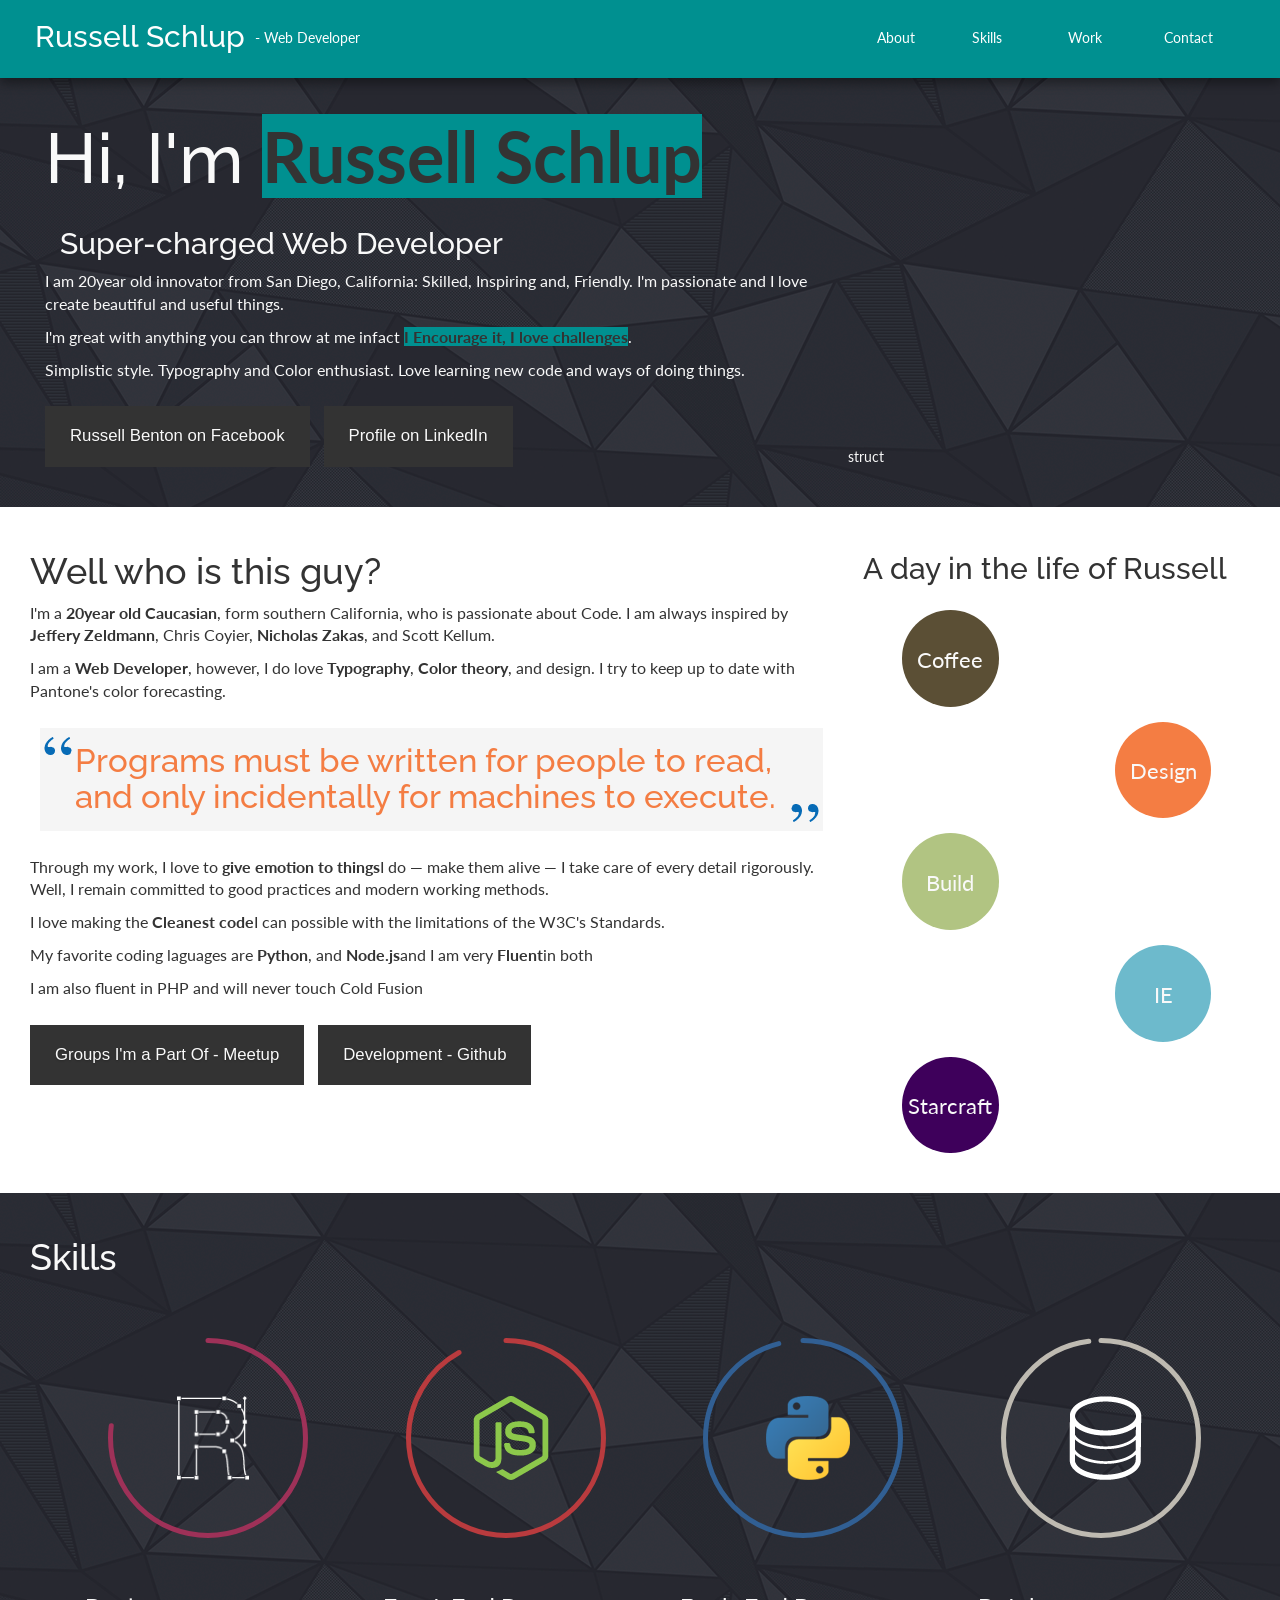
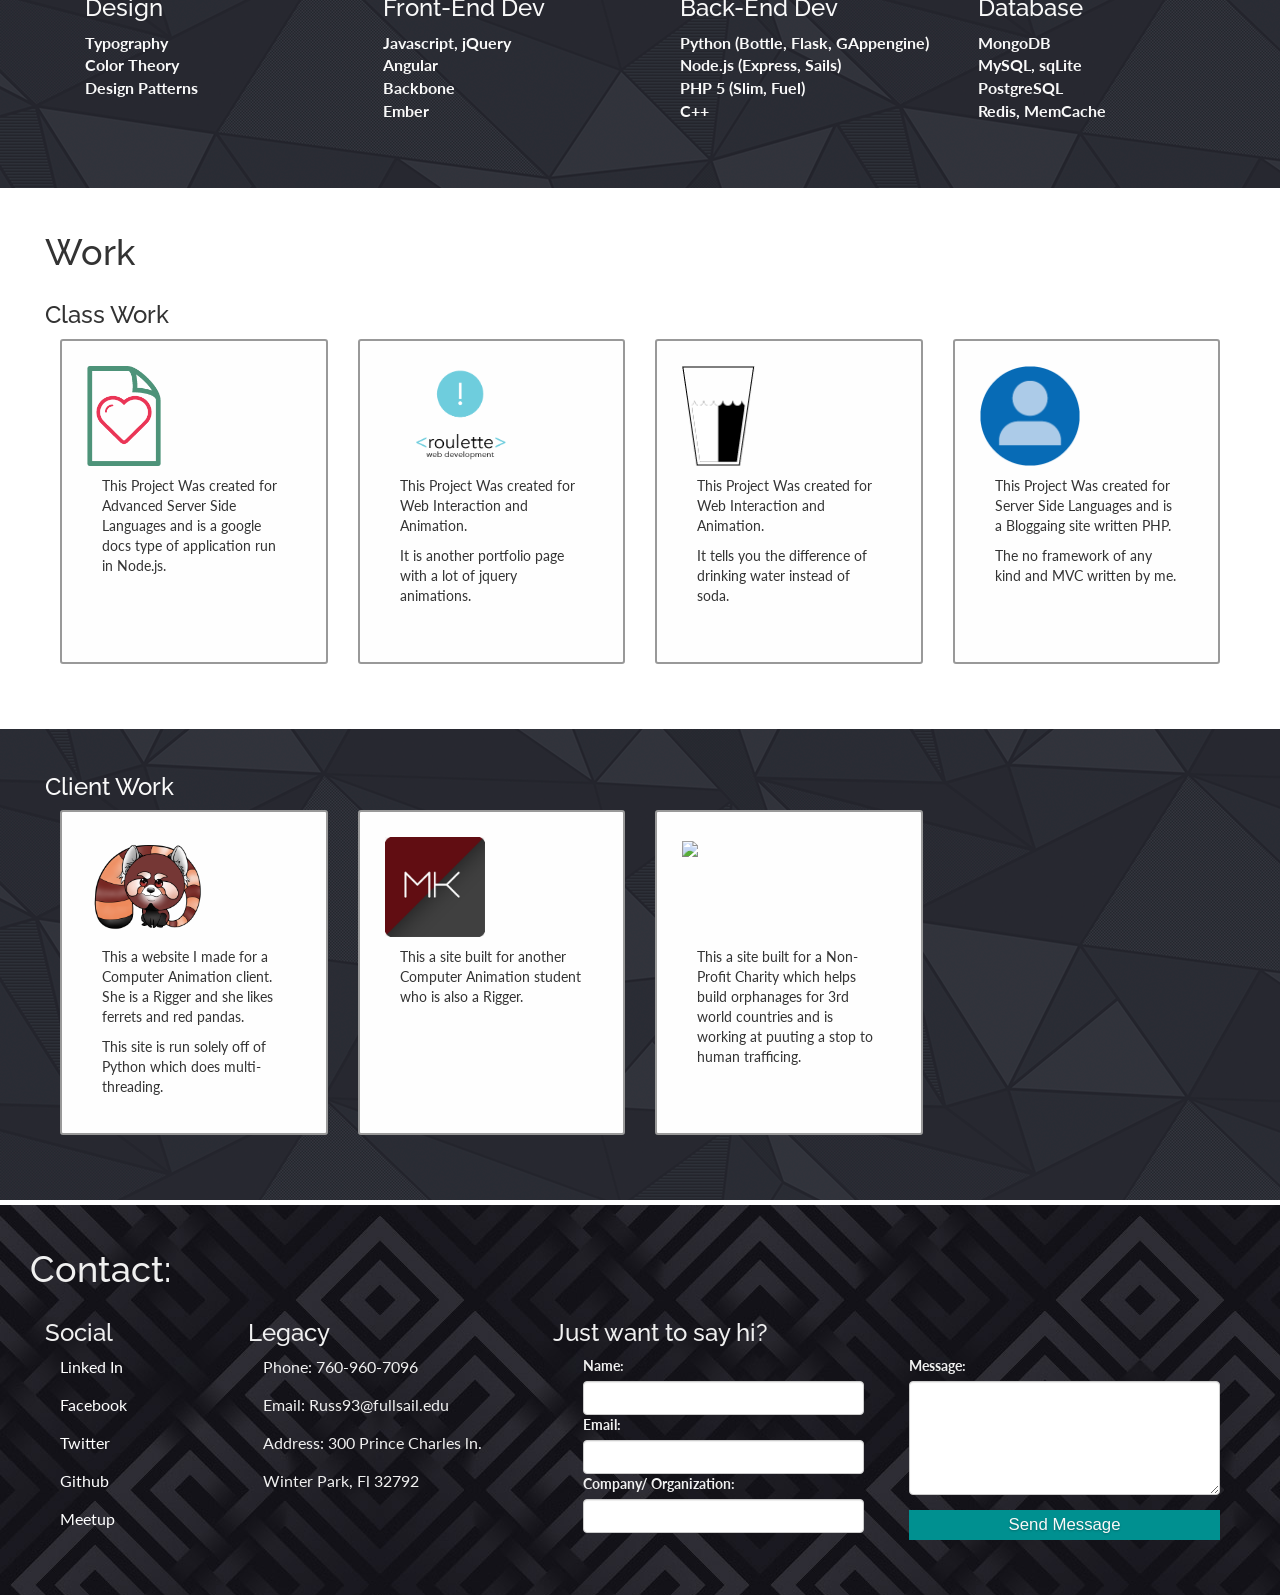
==== commit 4caa7642: "fixed up the sites look and feel" ====
--- a/index.html
+++ b/index.html
@@ -2,7 +2,7 @@
 <html>
 
 <head>
-    <title>Deployment of Web Projects</title>
+    <title>Russell Schlup</title>
     <meta charset="utf-8" />
     <!--    Styles    -->
     <link href='http://fonts.googleapis.com/css?family=Lato:400,700|Raleway' rel='stylesheet' type='text/css'>
@@ -176,7 +176,7 @@
             <h1 class='col-xs-12'>Work</h1>
             <h3 class='col-xs-12'>Class Work</h3>
             <ul class='col-sm-12 container-fluid projects'>
-                <li class='col-xs-12 col-sm-6 col-md-3'>
+                <!-- <li class='col-xs-12 col-sm-6 col-md-3'>
                     <a>
                         <div>
                             <img src='images/coupon.png' />
@@ -185,9 +185,9 @@
                         <br />
                         <p class='col-sm-12'>The no framework of any kind and MVC written by me.</p>
                     </a>
-                </li>
-                <li class='col-xs-12 col-sm-6 col-md-3'>
-                    <a href='162.243.34.80:1337'>
+                </li> -->
+                <li class='col-xs-12 col-sm-6 col-md-3'>
+                    <a href='http://russellschlup.com:2000/'>
                         <div>
                             <img src='images/doc.png' />
                         </div>
@@ -215,7 +215,7 @@
                     </a>
                 </li>
                 <li class='col-xs-12 col-sm-6 col-md-3'>
-                    <a href='/bloggah/'>
+                    <a href='./bloggah/'>
                         <div>
                             <img src='images/bloggah.png' />
                         </div>
@@ -224,7 +224,7 @@
                         <p class='col-sm-12'>The no framework of any kind and MVC written by me.</p>
                     </a>
                 </li>
-                <li class='col-xs-12 col-sm-6 col-md-3'>
+<!--                 <li class='col-xs-12 col-sm-6 col-md-3'>
                     <a href='http://russell.fsclass.info/joomla/'>
                         <div>
                             <img src='http://cdn.joomla.org/template/menu/joomla.jpg' />
@@ -243,7 +243,7 @@
                         <br />
                         <p class='col-sm-12'>The usability was better and is a again is a huge security problem.</p>
                     </a>
-                </li>
+                </li> -->
             </ul>
         </article>
     </section>
@@ -279,8 +279,6 @@
                 </li>
             </ul>
         </article>
-    </section>
-    <section class="col-xs-12">
     </section>
     <footer class='col-xs-12' loc="contact">
         <section class='col-xs-12'>
--- a/css/main.css
+++ b/css/main.css
@@ -48,7 +48,7 @@
     float: left;
 }
 #nav span{
-    color: #888;
+    color: #fefefe;
     margin-left: 10px;
 }
 #nav h2{
@@ -113,7 +113,7 @@
 }
 section{
     padding-top: 25px;
-    padding-bottom: 25px;
+    padding-bottom: 40px;
 }
 section:nth-child(even){
     background: url(../images/ao.gif);
@@ -261,6 +261,7 @@
 
 /*------------------------- Footer -------------------------*/
 footer{
+    margin-top: 5px;
     background: url(../images/ft.jpg);
     color: #f0f0f0;
 }
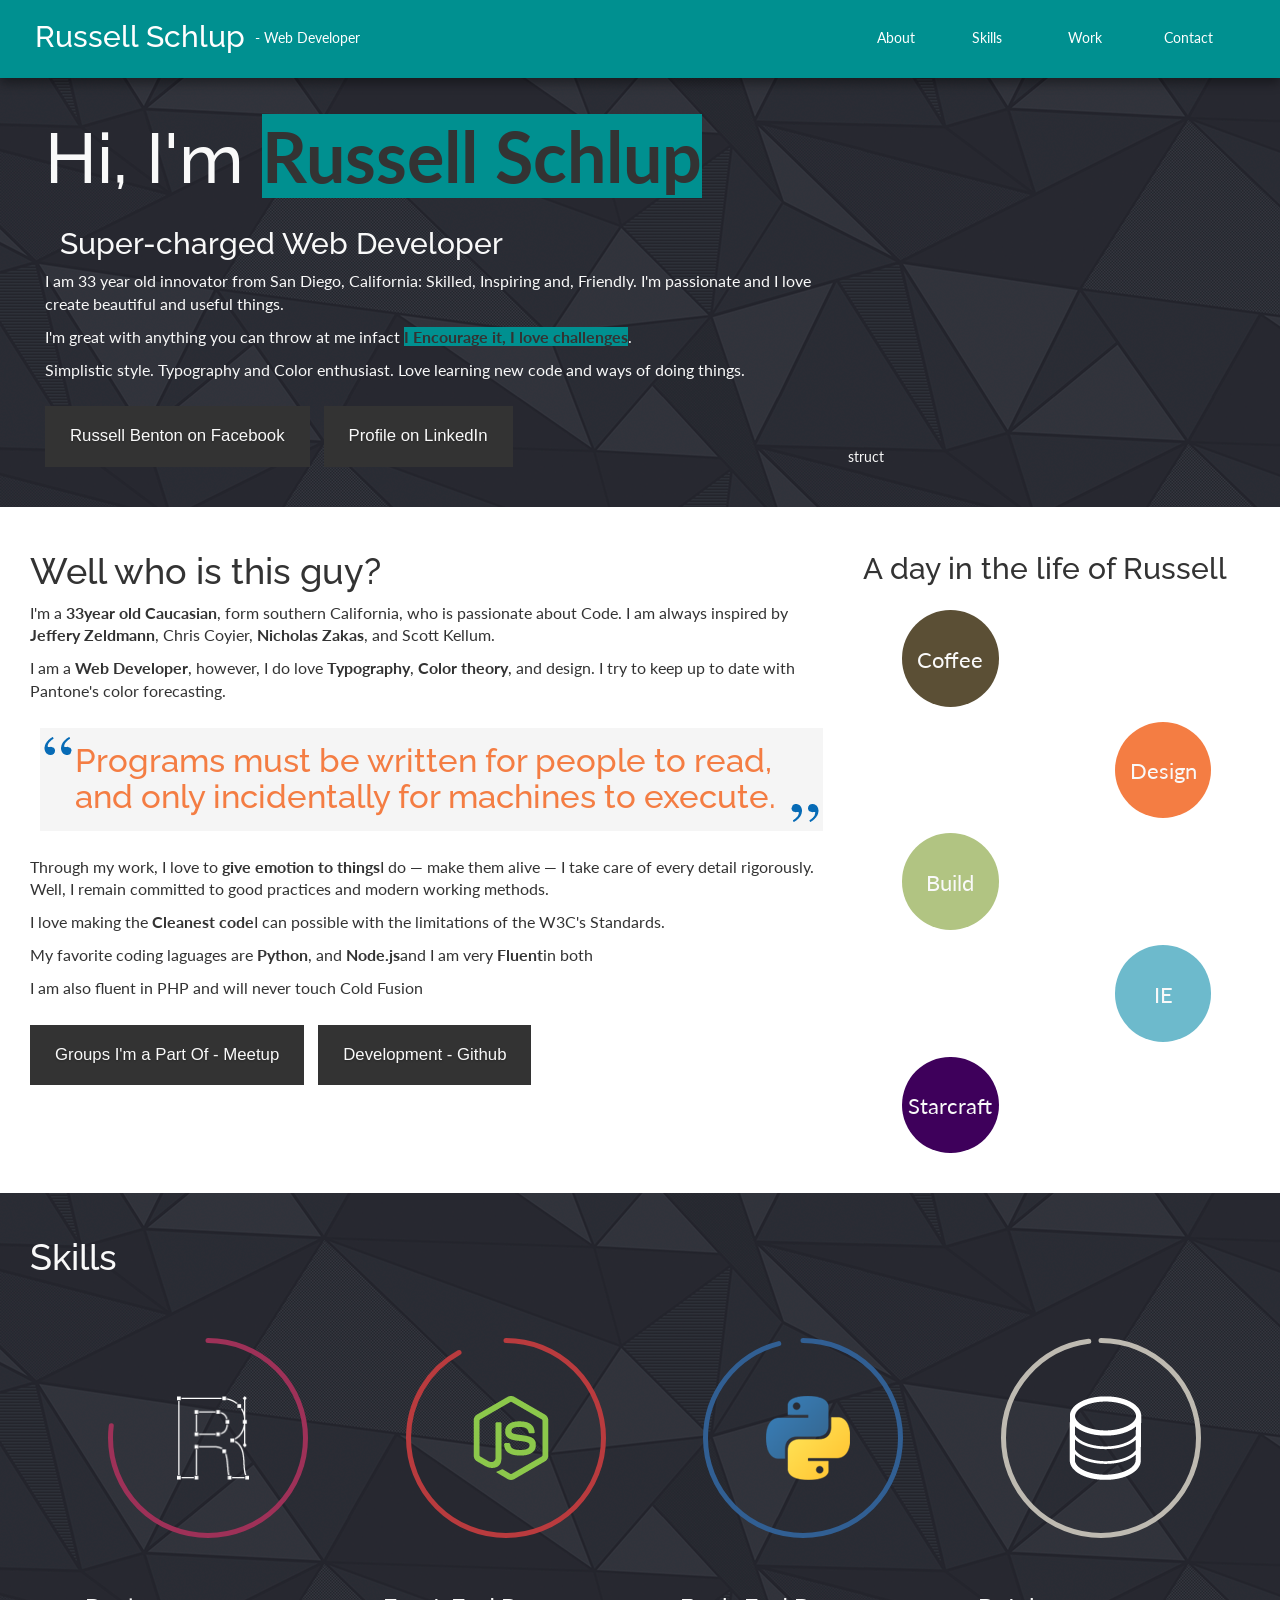
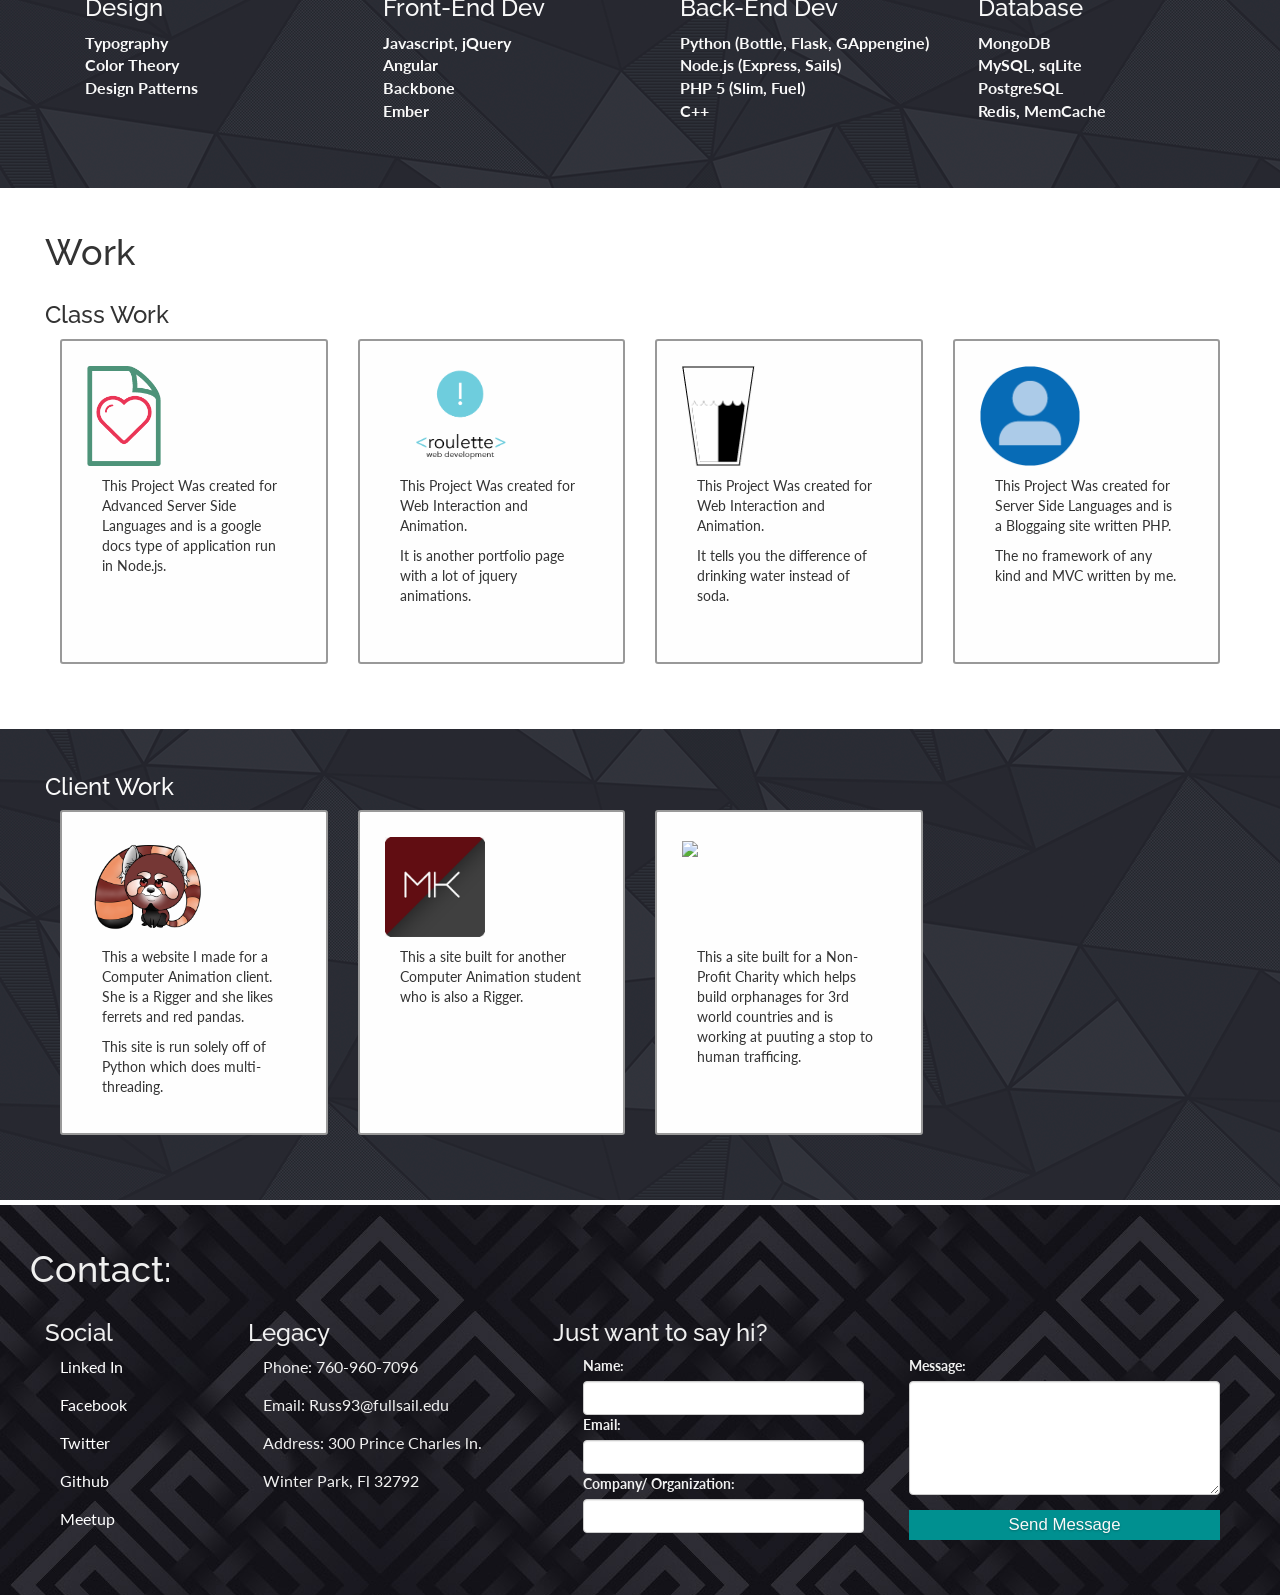
==== commit 4973c57e: "Auto Updates my age now lol" ====
--- a/index.html
+++ b/index.html
@@ -6,7 +6,7 @@
     <meta charset="utf-8" />
     <!--    Styles    -->
     <link href='http://fonts.googleapis.com/css?family=Lato:400,700|Raleway' rel='stylesheet' type='text/css'>
-    <link rel="stylesheet" href="//netdna.bootstrapcdn.com/bootstrap/3.1.1/css/bootstrap.min.css">
+    <link rel="stylesheet" href="css/bootstrap.css">
     <link rel="stylesheet" href="css/main.css">
     <!--    Scripts    -->
     <script type="text/javascript" src="http://code.jquery.com/jquery-2.1.0.min.js"></script>
@@ -36,7 +36,7 @@
                 </h1>
                 <h2 class='col-sm-12'>Super-charged Web Developer</h2>
                 <p>I am
-                    <span class="age">20</span>year old innovator from San Diego, California: Skilled, Inspiring and, Friendly. I'm passionate and I love create beautiful and useful things.</p>
+                    <span class="age">20</span> year old innovator from San Diego, California: Skilled, Inspiring and, Friendly. I'm passionate and I love create beautiful and useful things.</p>
                 <p>I'm great with anything you can throw at me infact
                     <strong>I Encourage it, I love challenges</strong>.</p>
                 <p>Simplistic style. Typography and Color enthusiast. Love learning new code and ways of doing things.</p>
--- a/css/main.css
+++ b/css/main.css
@@ -157,6 +157,19 @@
     max-height: 100%;
     max-width: 100%;
 }
+
+img.blur {
+    width: 48%;
+    -webkit-filter: blur(3px);
+    -moz-filter: blur(3px);
+    -ms-filter: blur(3px);
+    filter: blur(3px);
+    filter: url(/assets/svg/blur.svg#blur);
+    progid: DXImageTransform.Microsoft.Blur(pixelradius=2);
+    filter: blur(3px);
+    transition: .9s -webkit-filter linear;
+}
+
 /*------------------------- Timeline -------------------------*/
 #timeline{
 	width: 100%;
